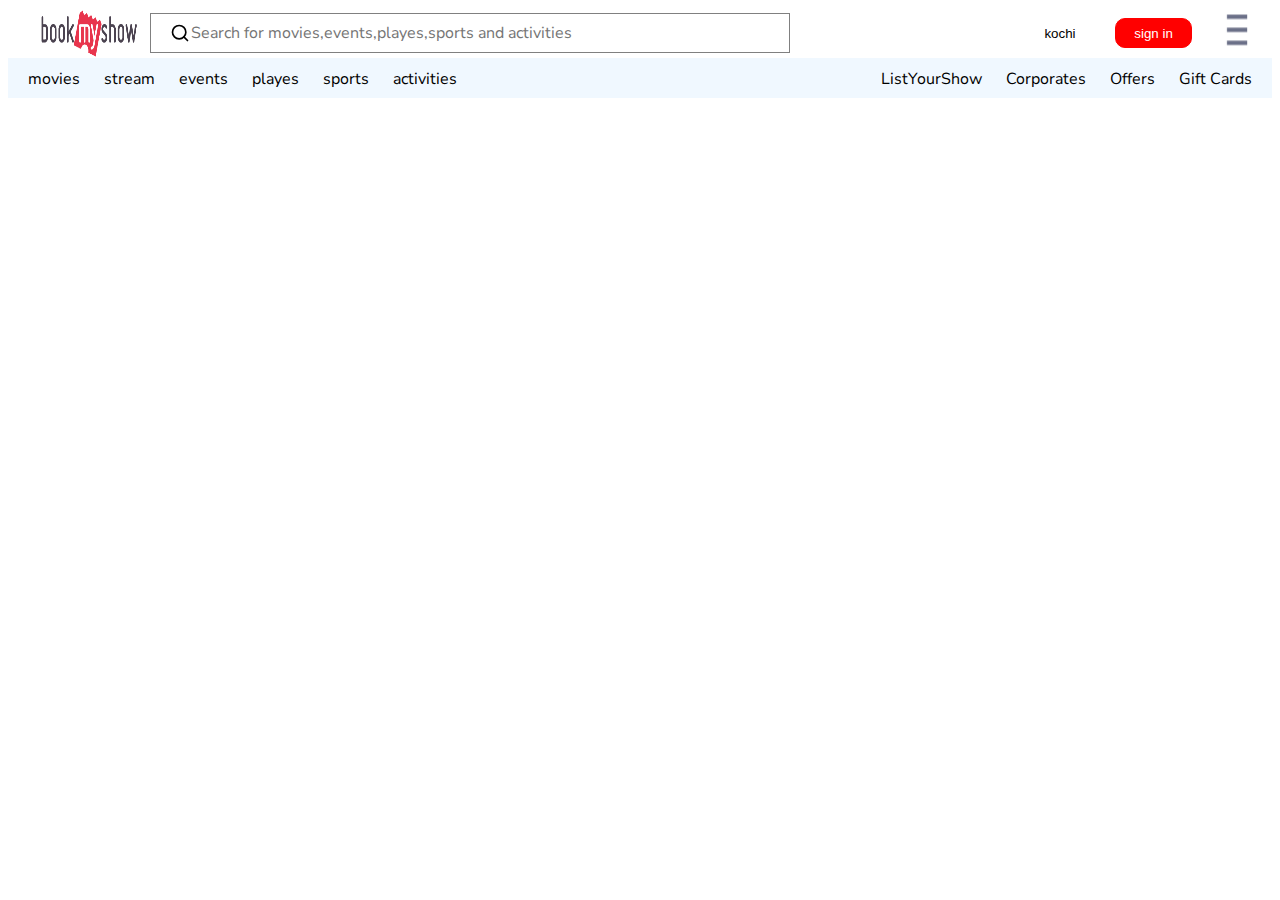
==== Bookmyshowprjt/index.html @ aed56db4 "bookmyshow" ====
<!DOCTYPE html>
<html lang="en">
  <head>
    <meta charset="UTF-8" />
    <meta name="viewport" content="width=device-width, initial-scale=1.0" />
    <title>Document</title>
    <link rel="stylesheet" href="./style.css" />
  </head>
  <body>
    <!-- navbar -->
    <nav>
      <div class="navleft">
        <div class="navimg">
          <img
            src="./images/logoimg.png"
            alt=""
          />
        </div>
        <div class="navsearch-container">
          <svg
            xmlns="http://www.w3.org/2000/svg"
            viewBox="0 0 24 24"
            fill="none"
            stroke="currentColor"
            stroke-width="2"
            stroke-linecap="round"
            stroke-linejoin="round"
          >
            <circle cx="11" cy="11" r="8"></circle>
            <line x1="21" y1="21" x2="16.65" y2="16.65"></line>
          </svg>
          <input
            type="text"
            placeholder="Search for movies,events,playes,sports and activities"
          />
        </div>
      </div>

      <div class="navright">
        <div class="navright1">
          <button class="navbut1">kochi</button>
          <button class="navbut2">sign in</button>
        </div>
        <div class="navright2">
          <img
            src="./images/menubar.png"
            alt=""
          />
        </div>
      </div>
    </nav>
    <nav class="nav2">
      <div class="nav2left">
        <span>movies</span>
        <span>stream</span>
        <span>events</span>
        <span>playes</span>
        <span>sports</span>
        <span>activities</span>
      </div>
      <div class="nav2right">
        <span>ListYourShow </span>
        <span>Corporates</span>
        <span>Offers</span>
        <span>Gift Cards</span>
      </div>
    </nav>
---- Bookmyshowprjt/style.css ----
@import url('https://fonts.googleapis.com/css2?family=Nunito+Sans:ital,opsz,wght@0,6..12,200..1000;1,6..12,200..1000&display=swap');

nav{
    background-color: rgb(255, 255, 255)no-repeat left center;
    width: 100%;
    height:50px;
    justify-content: space-between;
    display: flex;
    font-family: "Nunito Sans", sans-serif;
}
nav img{
    width: 8vw;
    height:50px;
    margin-left: 30px;
}
.navleft{
    display: flex;
}
.navsearch-container {
    position: relative;
    width: 300px; 
    display: flex;
    width: 50vw;
    margin-left: 10px;
    height: 40px;
    margin-top: 5px;
}

.navsearch-container svg {
    position: absolute;
    left: 20px;
    top: 50%;
    transform: translateY(-50%);
    width: 20px; 
    height: 20px;
    pointer-events: none; 
    height: 20px;
    
}

.navsearch-container input {
    width: 100%;
    padding: 10px 10px 10px 40px; 
    font-size: 16px; 
    font-family: "Nunito Sans", sans-serif;
    border: 1px solid grey;
}
.navbut1{
    background-color: white;
    border:none;
    cursor: pointer;
    width: 8vw;
    height:30px;
    margin-top: 10px;
}
.navbut2{
    background-color: rgb(255, 0, 0);
    color: white;
    border:1px solid red;
    border-radius: 10px;
    cursor: pointer;
    width: 6vw;
    height:30px;
    margin-top: 10px;
}
.navright img{
    color: black;
    width:30px;
}
.navright{
    display: flex;
}
.navright2{
    margin-right: 20px;
}
/* navbar2 */
.nav2{
    background-color: aliceblue; 
    display: flex;
    height: 40px;
    font-family: "Nunito Sans", sans-serif;
}
.nav2left span{
    margin-left: 20px;
}
.nav2left{
    margin-top: 10px;
}
.nav2right span{
    margin-right: 20px;
}
.nav2right{
    margin-top: 10px;
}
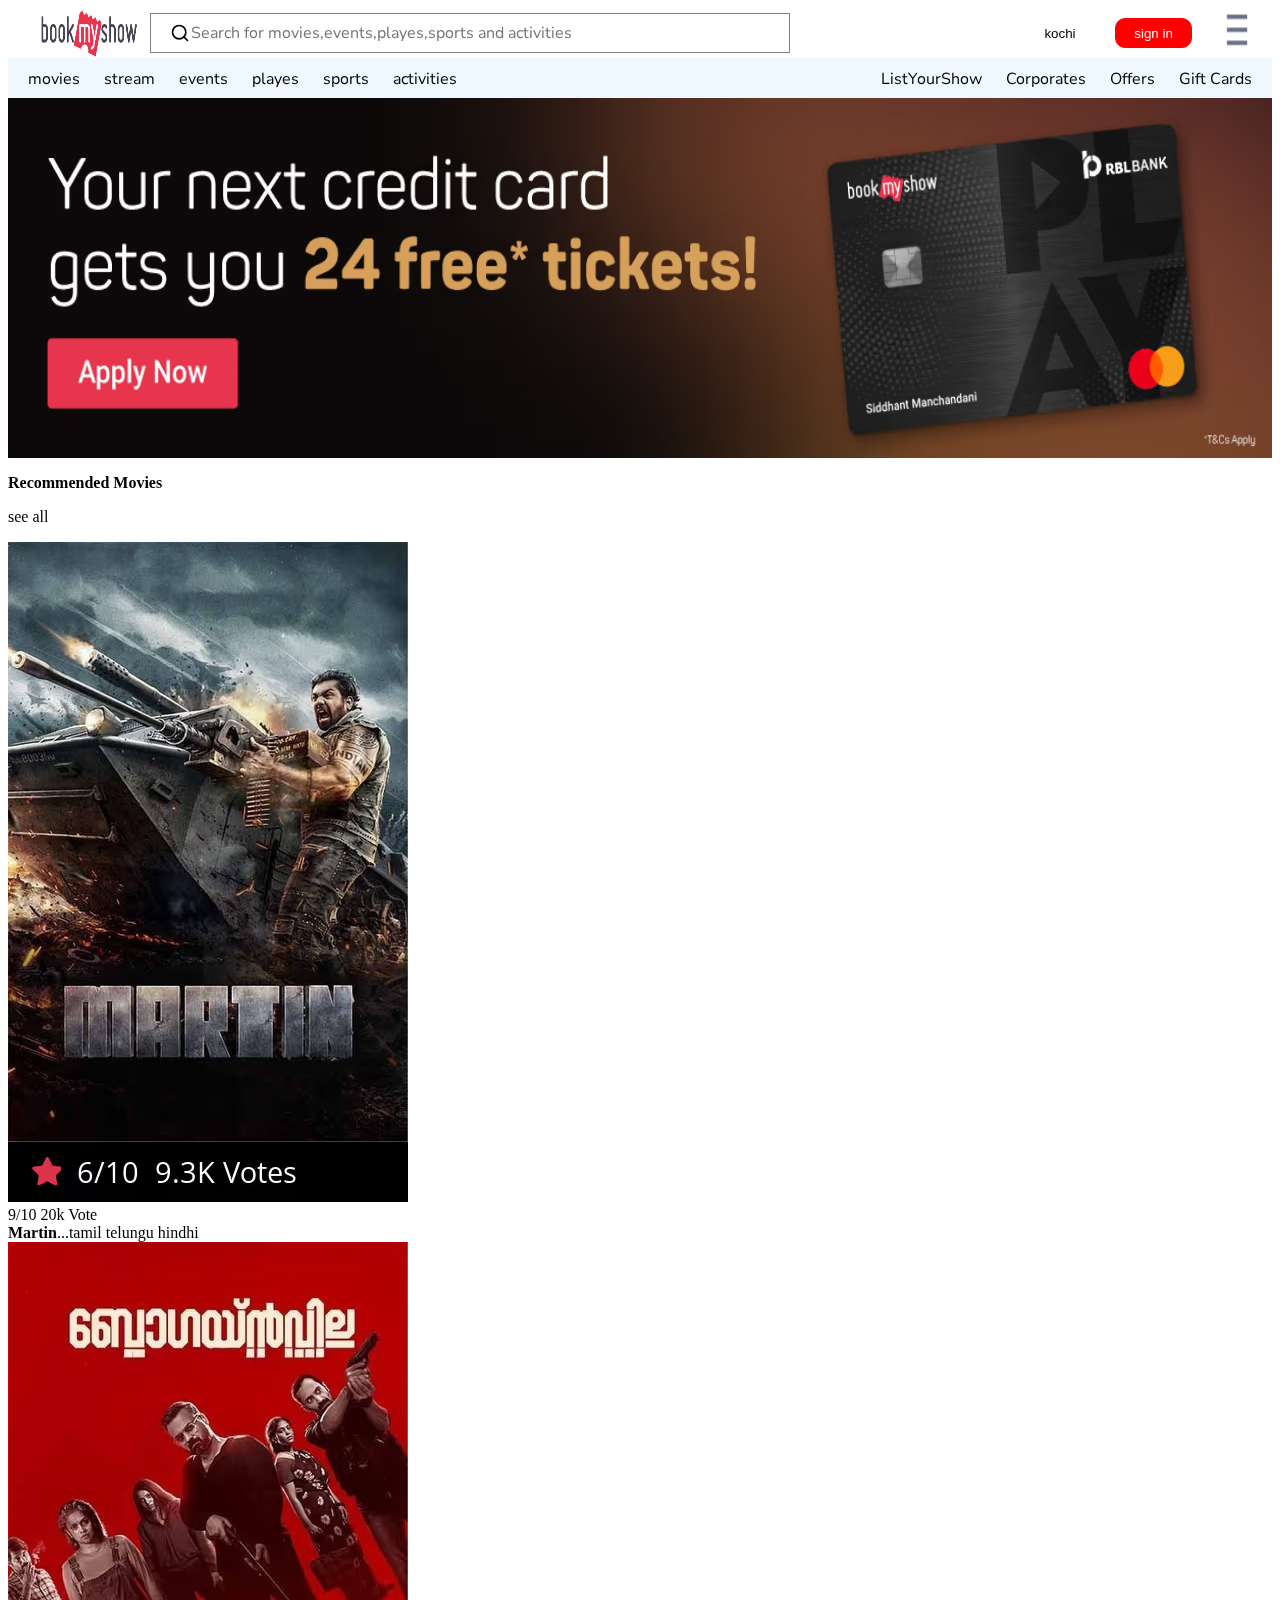
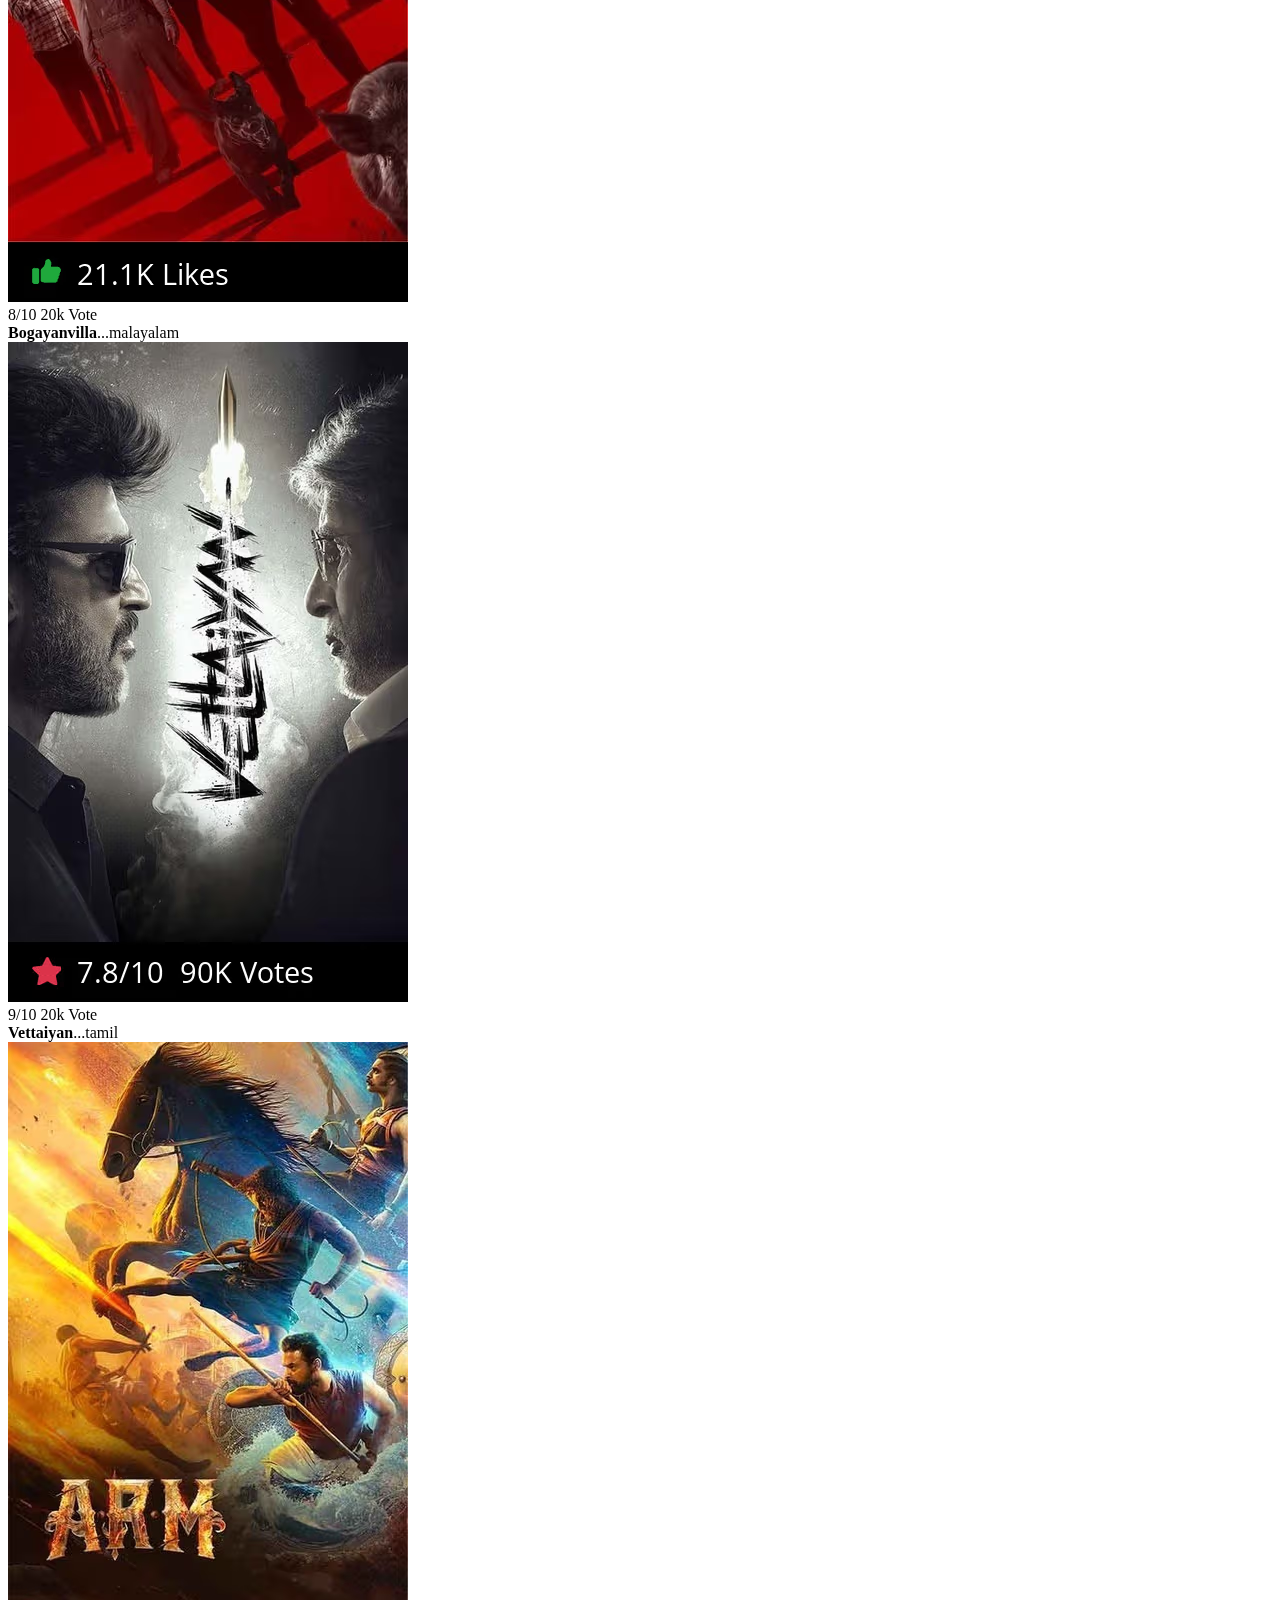
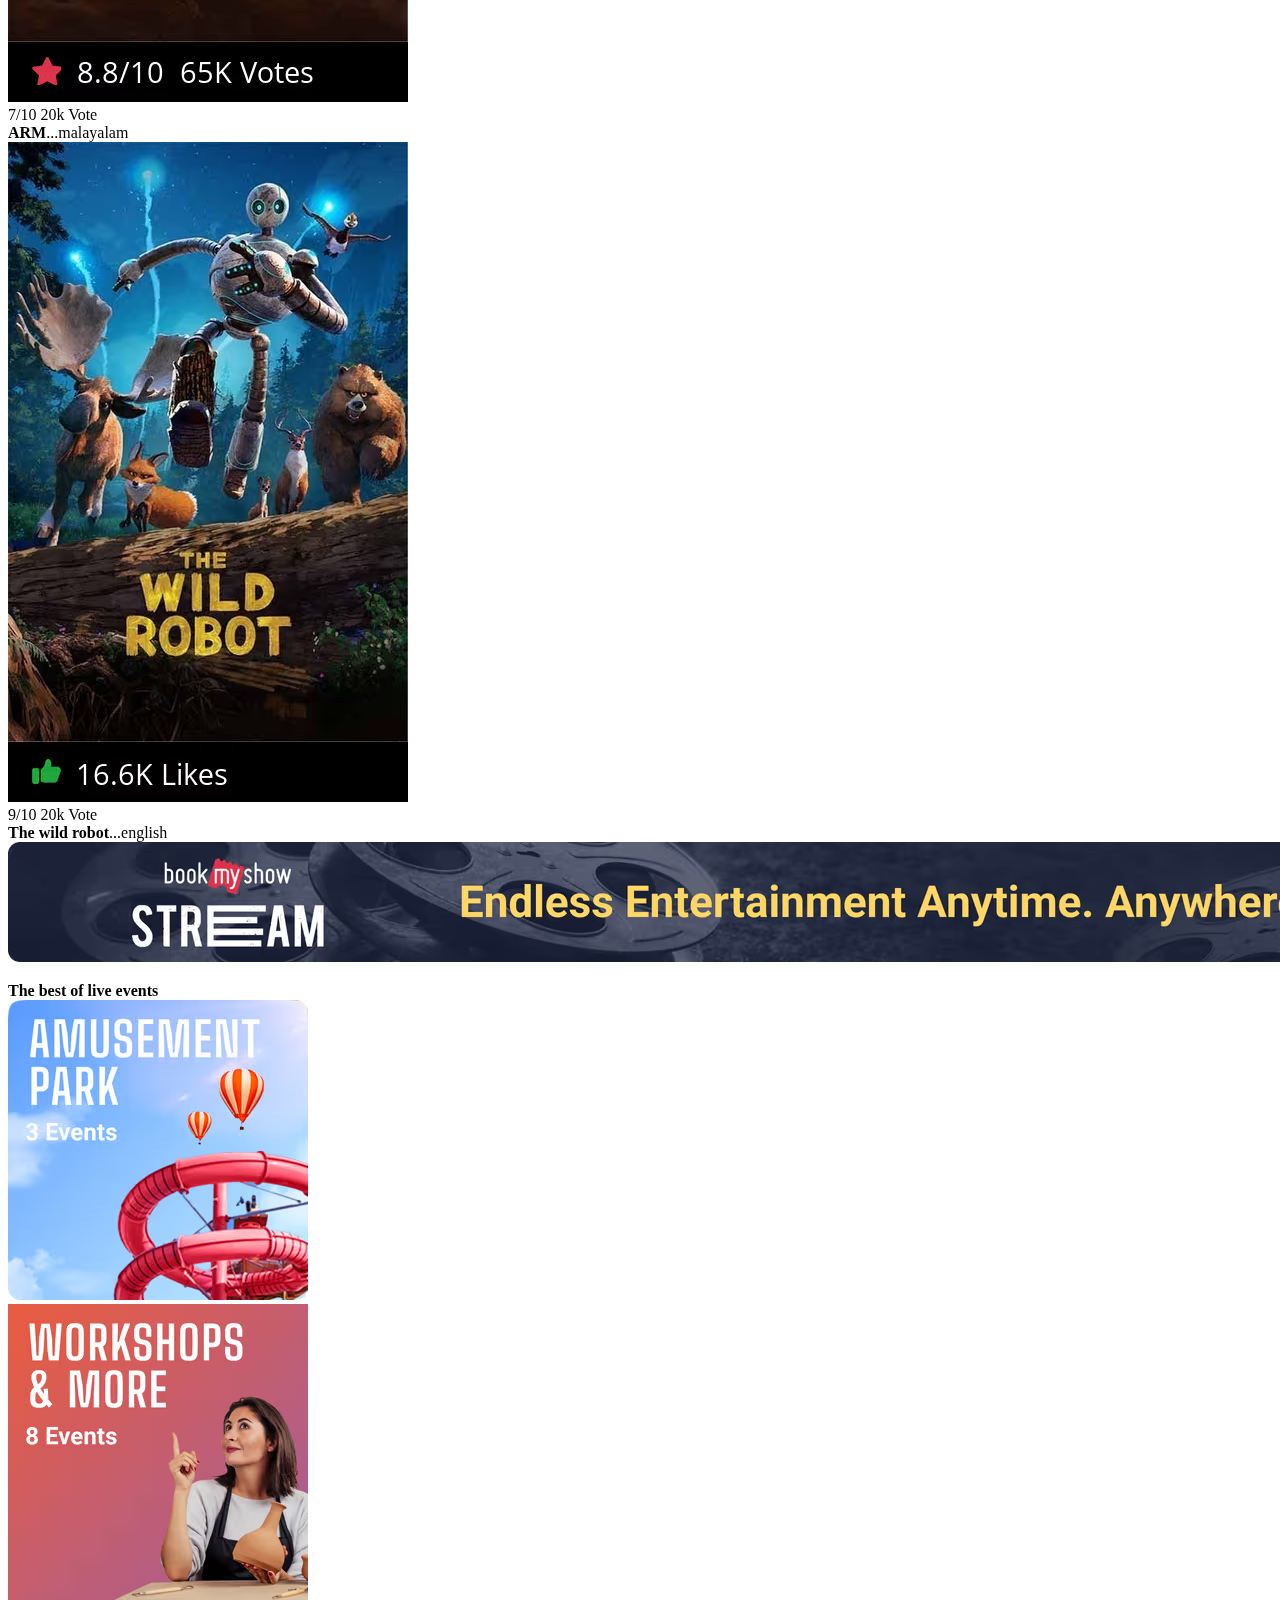
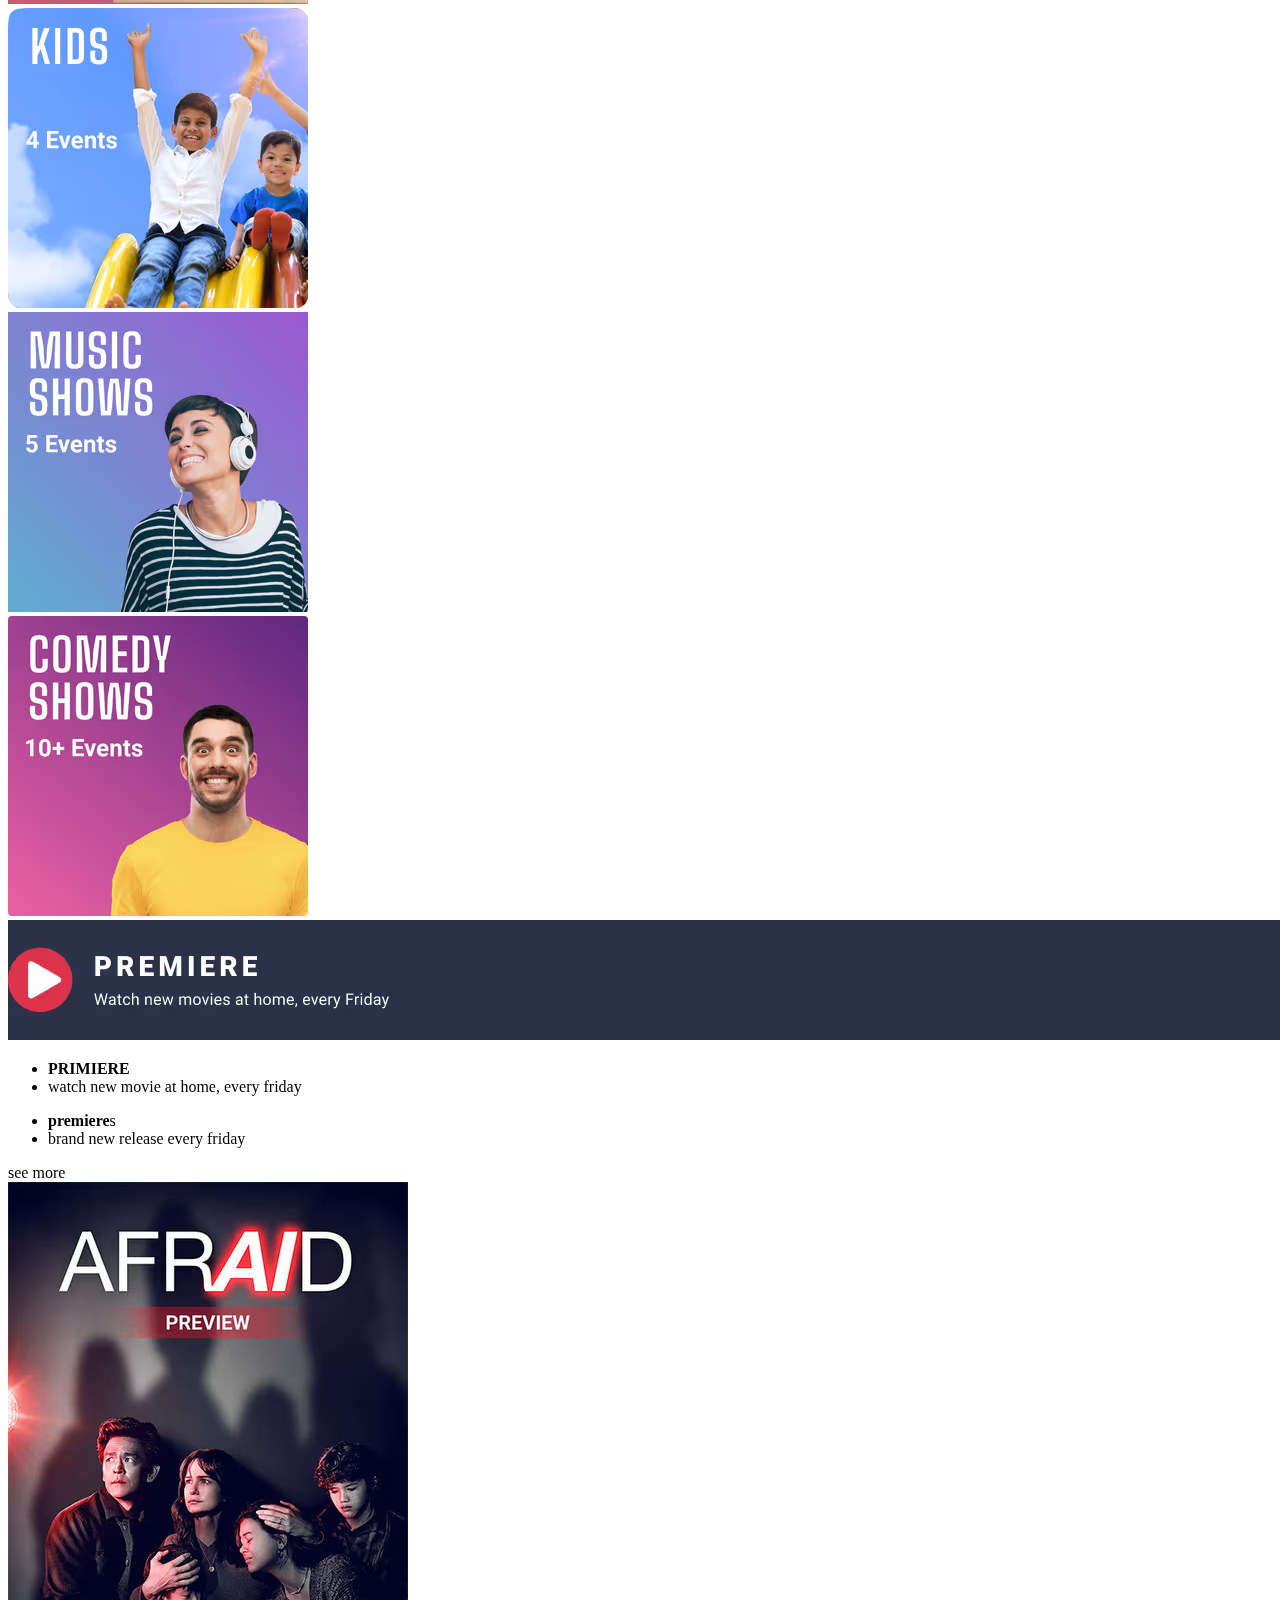
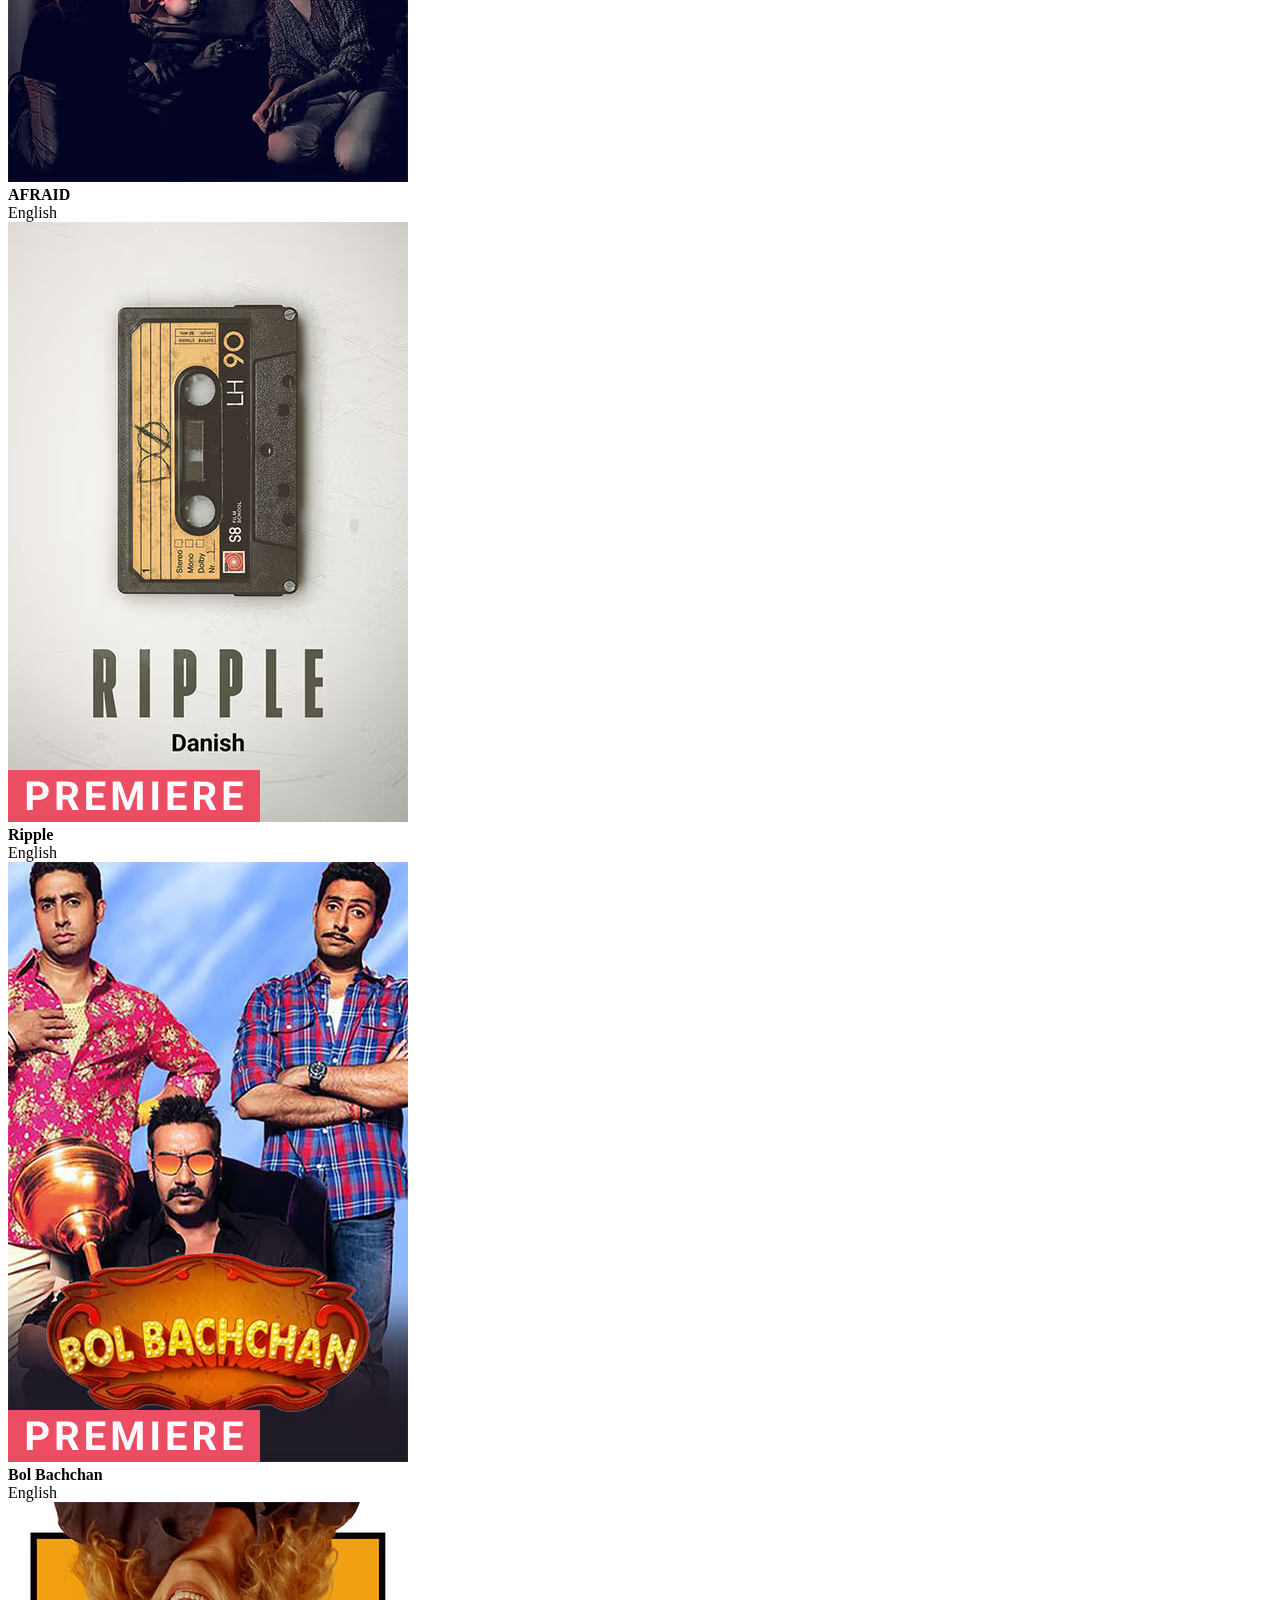
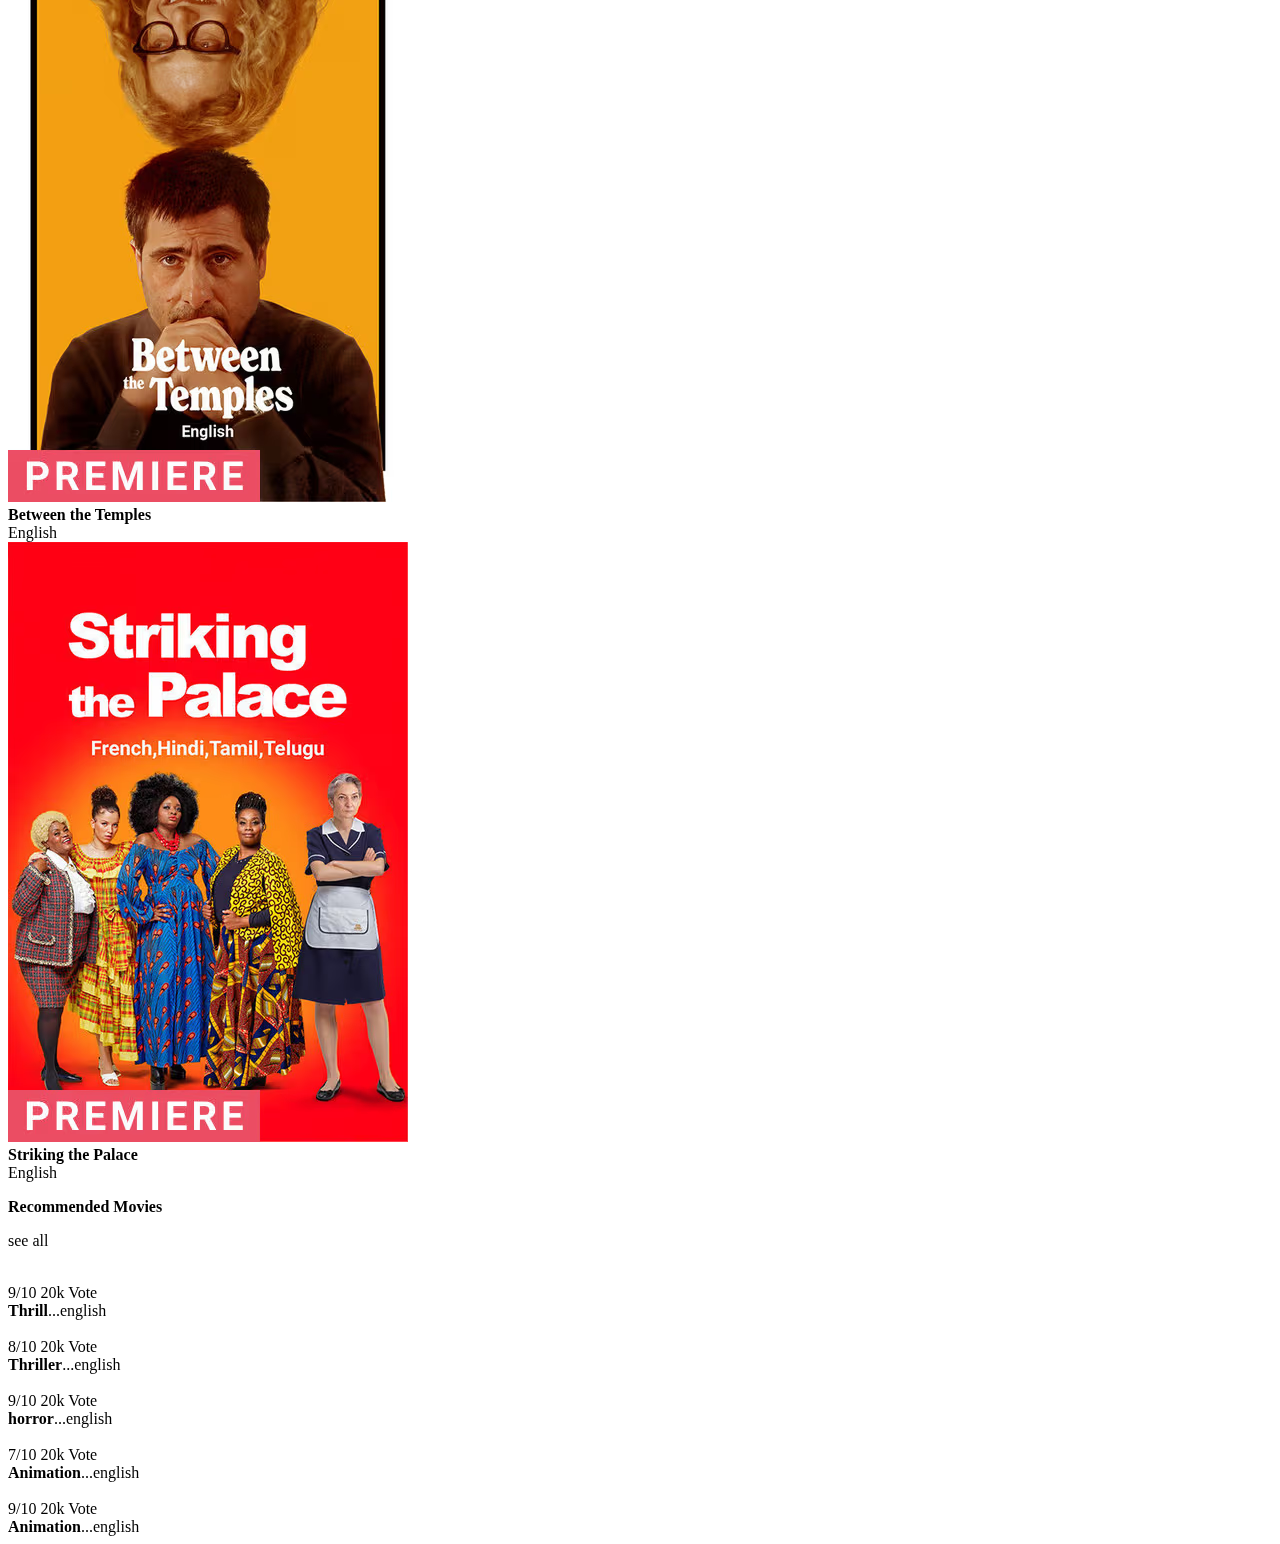
==== commit b1fa1628: "htmlprjtadded" ====
--- a/Bookmyshowprjt/index.html
+++ b/Bookmyshowprjt/index.html
@@ -64,4 +64,163 @@
         <span>Offers</span>
         <span>Gift Cards</span>
       </div>
-    </nav>+    </nav>
+
+
+
+    <div class="section1">
+      <div><img src="images/frndpage1img.avif" alt="" /></div>
+      <div><img src="images/frndpage2img.avif" alt="" /></div>
+      <div><img src="images/frndpage3img.avif" alt="" /></div>
+    </div>
+
+    <div class="section2">
+      <div class="sec2left"><p><b>Recommended Movies</b></p></div>
+      <div class="sec2right"><p>see all</p></div>
+  </div>
+  <div class="section2c">
+    <div class="sec2divc">
+        <div class="sec2img"><a href="./details.html"><img src="images/recommendmovie1.avif" alt=""></a></div>
+        <div class="sec2name"><span>9/10 20k Vote</span></div>
+        <div class="sec2dis"><b>Martin</b>...tamil telungu hindhi</div>
+    </div>
+    <div class="sec2divc">
+        <div class="sec2img"><img src="images/rm2.avif" alt=""></div>
+        <div class="sec2name">8/10 20k Vote</div>
+        <div class="sec2dis"><b>Bogayanvilla</b>...malayalam</div>
+    </div>
+    <div class="sec2divc">
+        <div class="sec2img"><img src="images/rm3.avif" alt=""></div>
+        <div class="sec2name">9/10 20k Vote</div>
+        <div class="sec2dis"><b>Vettaiyan</b>...tamil</div>
+    </div>
+    <div class="sec2divc">
+        <div class="sec2img"><img src="images/rm4.avif" alt=""></div>
+        <div class="sec2name">7/10 20k Vote</div>
+        <div class="sec2dis"><b>ARM</b>...malayalam</div>
+    </div>
+    <div class="sec2divc">
+        <div class="sec2img"><img src="images/rm5.avif" alt=""></div>
+        <div class="sec2name">9/10 20k Vote</div>
+        <div class="sec2dis"> <b>The wild robot</b>...english</div>
+    </div>
+</div>
+
+<div class="sec31"><img src="images/recommendedmovie nextimg.avif" alt="">
+ 
+  <p><b></b></p></div>
+
+  <div class="sec32"><span><b>The best of live events</b></span> </div>
+  <div class="sec33">
+      <div class="sec33c"><img src="images/Thebestofliveeventsimg1.avif" alt=""></div>
+      <div class="sec33c"><img src="images/Tboleimg2.avif" alt=""></div>
+      <div class="sec33c"><img src="images/Tboleimg3.avif" alt=""></div>
+      <div class="sec33c"><img src="images/Tbole4.avif" alt=""></div>
+      <div class="sec33c"><img src="images/Tbole5.avif" alt=""></div>
+  </div>
+<!-- </div> -->
+ <!-- section4 -->
+ <div class="section4">
+  <div class="sec41">
+    <div class="sec41head1">
+      <img
+        src="images/playbuttonimg.avif"
+        alt=""
+      />
+    </div>
+
+
+    <div class="sec41head2">
+      <ul>
+        <li class="sec4li1"><b>PRIMIERE</b></li>
+        <li class="sec4li2">watch new movie at home, every friday</li>
+      </ul>
+    </div>
+  </div>
+  <div class="sec42">
+    <div class="sec42left">
+      <ul>
+        <li class="sec4li1"><b>premiere</b>s</li>
+        <li>brand new release every friday</li>
+      </ul>
+    </div>
+    <div class="sec42right">see more</div>
+  </div>
+  <div class="sec43">
+    <div class="sec43c">
+      <div class="sec43img"><img src="images/Tbolenextimg1.avif" alt="" /></div>
+      <div class="sec45cdis"></div>
+      <li><b>AFRAID</b></li>
+      <li>English</li>
+    </div>
+    <div class="sec43c">
+      <div class="sec43img">
+        <img src="images/Tbolenextimg2.avif" alt="" />
+      </div>
+      <div class="sec45cdis">
+        <li><b>Ripple</b></li>
+        <li>English</li>
+      </div>
+    </div>
+    <div class="sec43c">
+      <div class="sec43img">
+        <img src="images/Tbolenextimg3.avif" alt="" />
+      </div>
+      <div class="sec45cdis">
+        <li><b>Bol Bachchan</b></li>
+        <li>English</li>
+      </div>
+    </div>
+    <div class="sec43c">
+      <div class="sec43img">
+        <img src="images/premierimg1.avif" alt="" />
+      </div>
+      <div class="sec45cdis">
+        <li><b>Between the Temples</b></li>
+        <li>English</li>
+      </div>
+    </div>
+    <div class="sec43c">
+      <div class="sec43img">
+        <img src="images/premierimg2.avif" alt="" />
+      </div>
+      <div class="sec45cdis">
+        <li><b>Striking the Palace</b></li>
+        <li>English</li>
+      </div>
+    </div>
+  </div>
+</div>
+
+
+<div class="section2">
+  <div class="sec2left"><p><b>Recommended Movies</b></p></div>
+  <div class="sec2right"><p>see all</p></div>
+</div>
+<div class="section2c">
+<div class="sec2divc">
+    <div class="sec2img"><img src="./images/Alien.avif" alt=""></div>
+    <div class="sec2name"><span>9/10 20k Vote</span></div>
+    <div class="sec2dis"><b>Thrill</b>...english</div>
+</div>
+<div class="sec2divc">
+    <div class="sec2img"><img src="./images/Afraid.avif" alt=""></div>
+    <div class="sec2name">8/10 20k Vote</div>
+    <div class="sec2dis"><b>Thriller</b>...english</div>
+</div>
+<div class="sec2divc">
+    <div class="sec2img"><img src="./images/crow.avif" alt=""></div>
+    <div class="sec2name">9/10 20k Vote</div>
+    <div class="sec2dis"><b>horror</b>...english</div>
+</div>
+<div class="sec2divc">
+    <div class="sec2img"><img src="./images/deadpool&lwolverine.avif" alt=""></div>
+    <div class="sec2name">7/10 20k Vote</div>
+    <div class="sec2dis"><b>Animation</b>...english</div>
+</div>
+<div class="sec2divc">
+    <div class="sec2img"><img src="./images/despicable me4.avif" alt=""></div>
+    <div class="sec2name">9/10 20k Vote</div>
+    <div class="sec2dis"> <b>Animation</b>...english</div>
+</div>
+</div>--- a/Bookmyshowprjt/style.css
+++ b/Bookmyshowprjt/style.css
@@ -91,4 +91,36 @@
 }
 .nav2right{
     margin-top: 10px;
-}+}
+.section1 {
+    display: flex;
+    overflow-y: hidden;
+    background-color:aliceblue;
+    gap:10px;
+    font-family: "Nunito Sans", sans-serif;
+  }
+  .section1 div {
+    min-width: 100%;
+    height: 40vh;
+    background-color: aquamarine;
+    object-fit: scale-down;
+  }
+  .section1 img {
+    width: 100%;
+    height: 100%;
+  }
+  ::-webkit-scrollbar {
+    width: 8px;
+    height: 6px;
+  }
+  ::-webkit-scrollbar-track {
+    background-color: rgb(201, 197, 197);
+    border-radius: 10px;
+  }
+  ::-webkit-scrollbar-thumb {
+    background-color: rgb(87, 84, 84);
+    border-radius: 10px;
+  }
+  ::-webkit-scrollbar-thumb:hover {
+    background-color: rgb(46, 41, 41);
+  }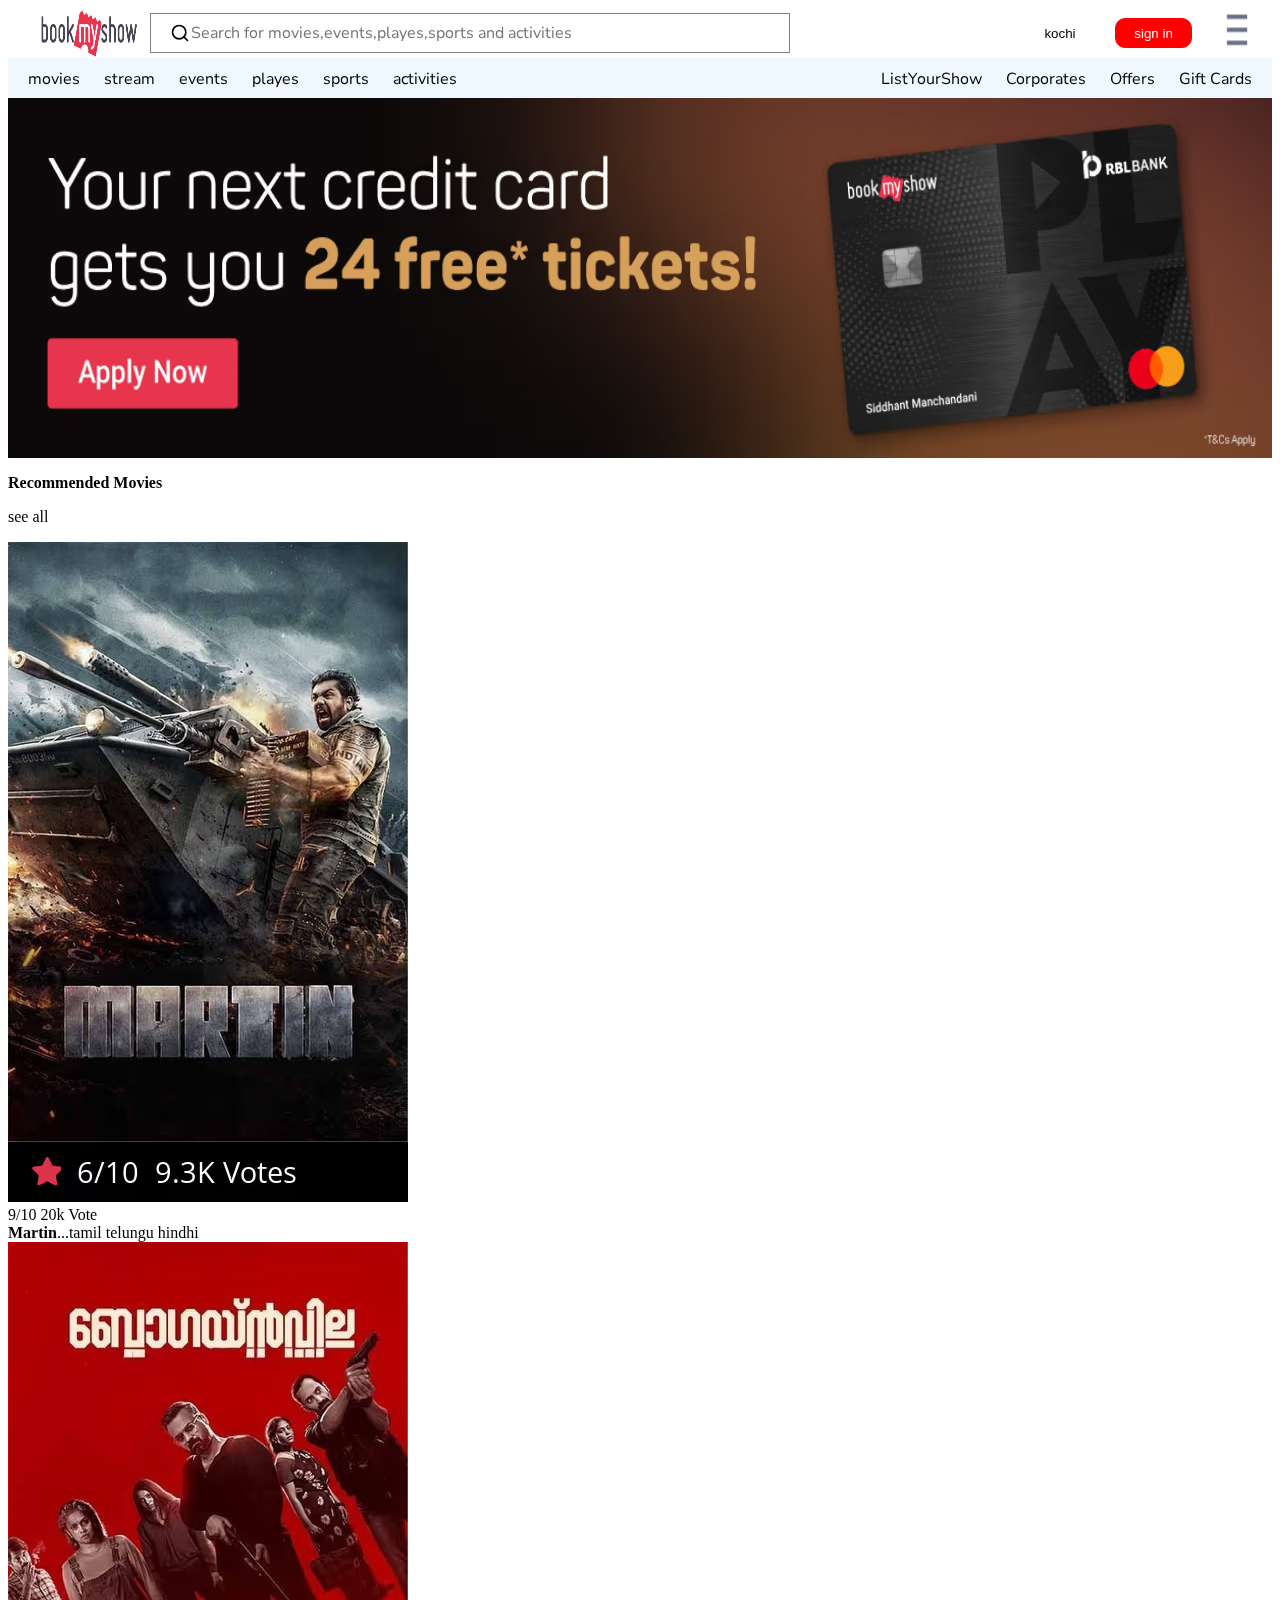
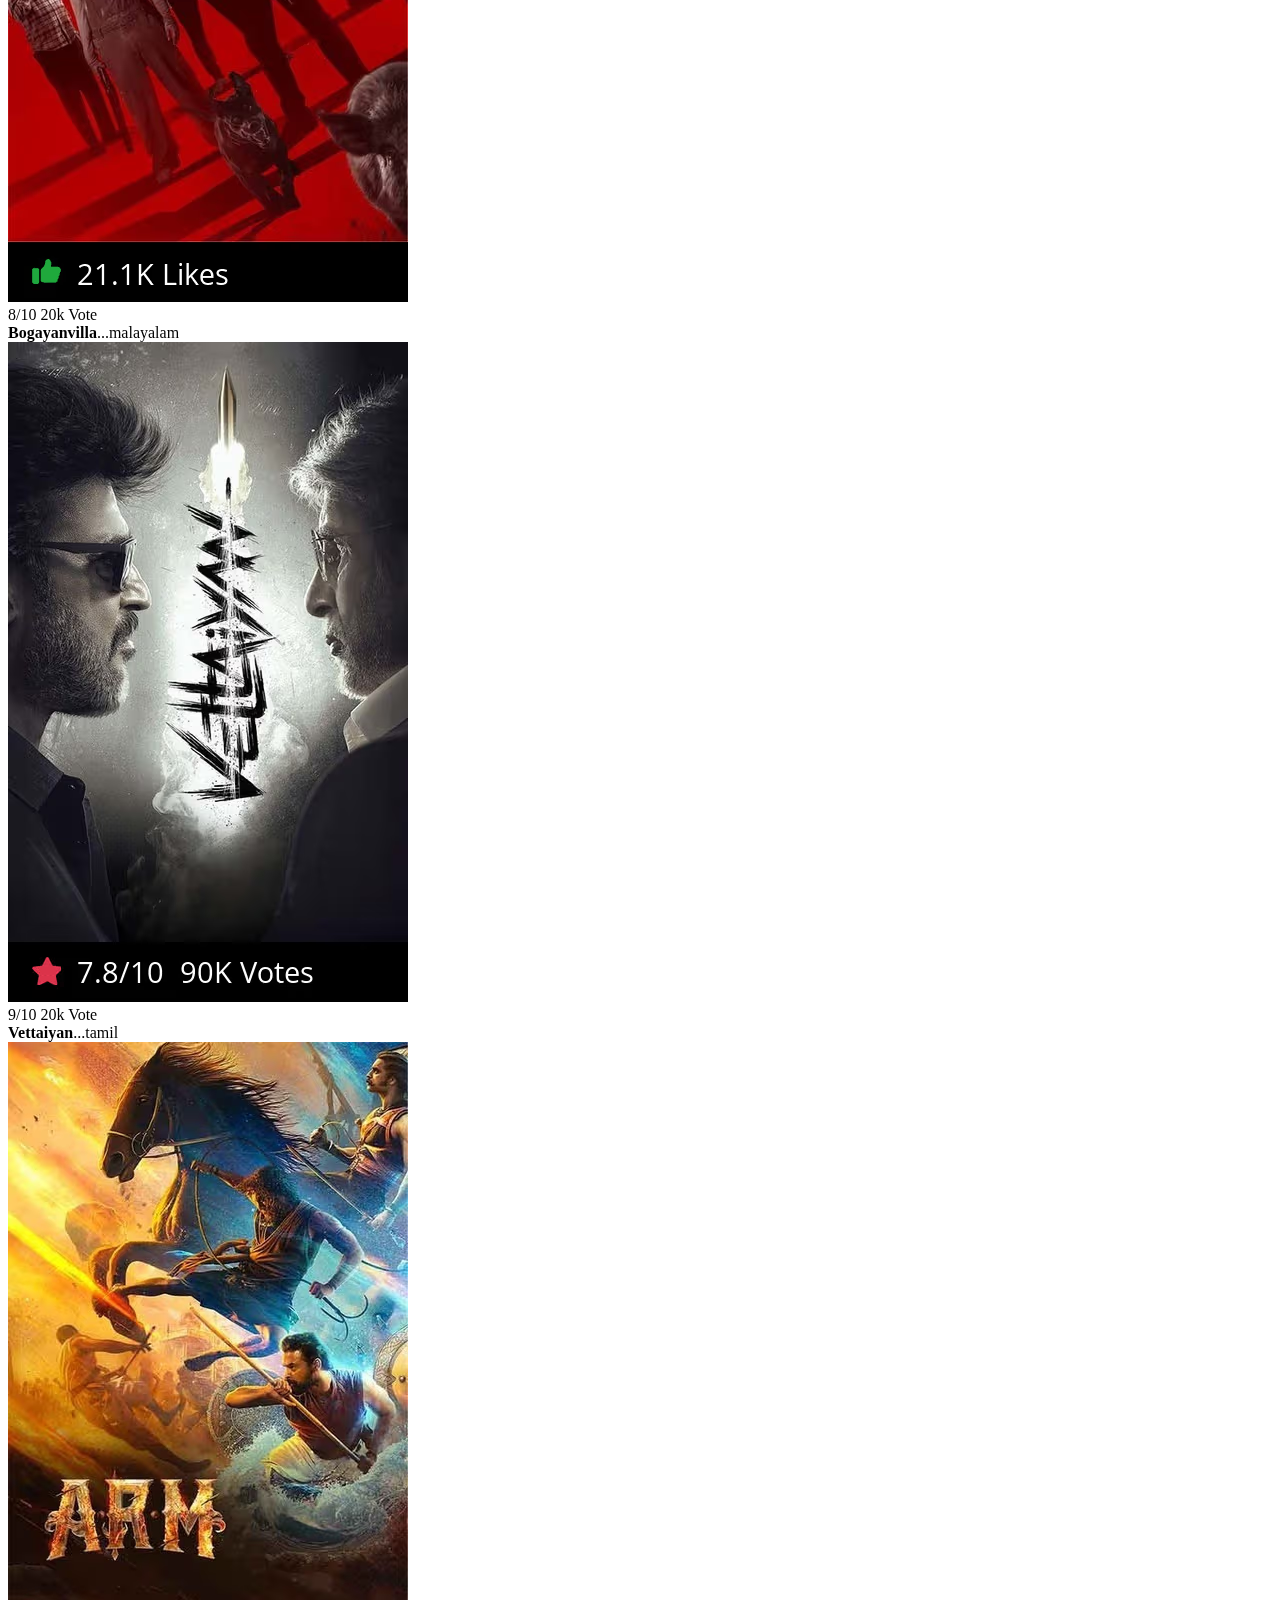
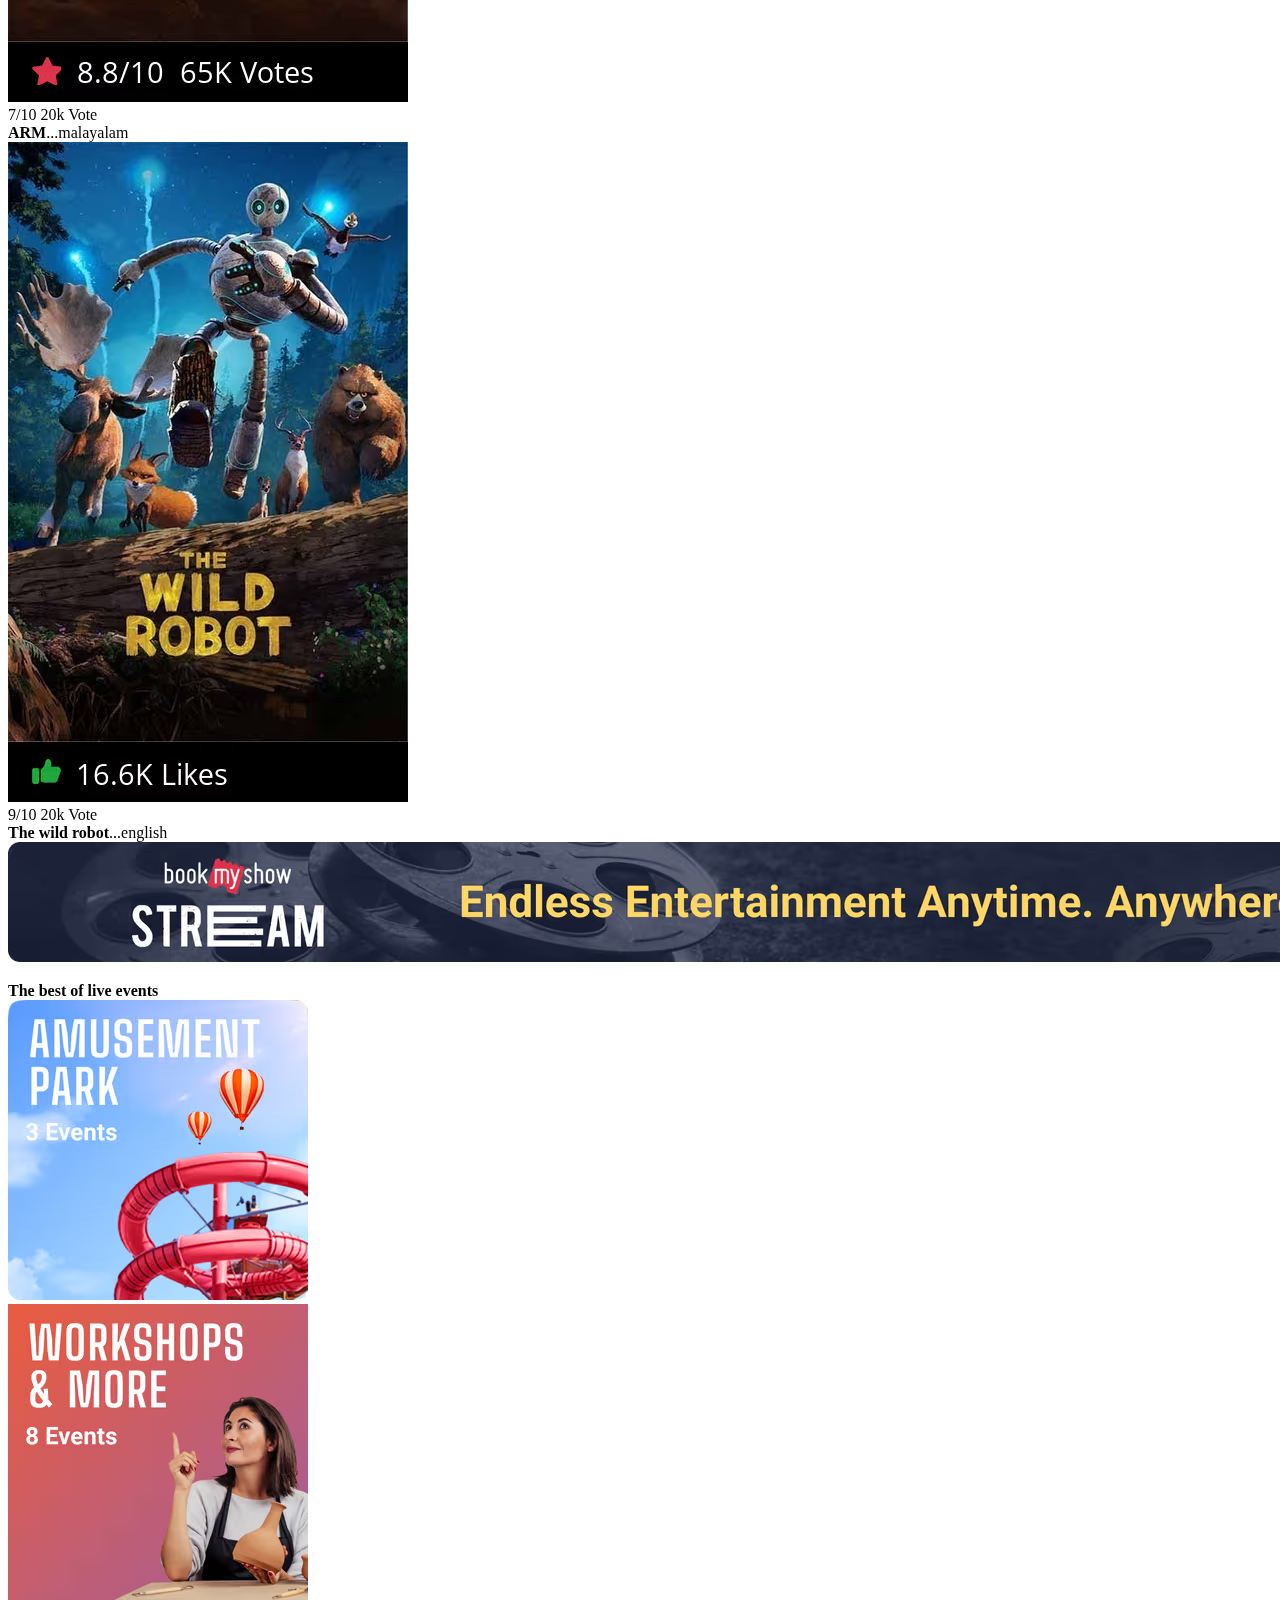
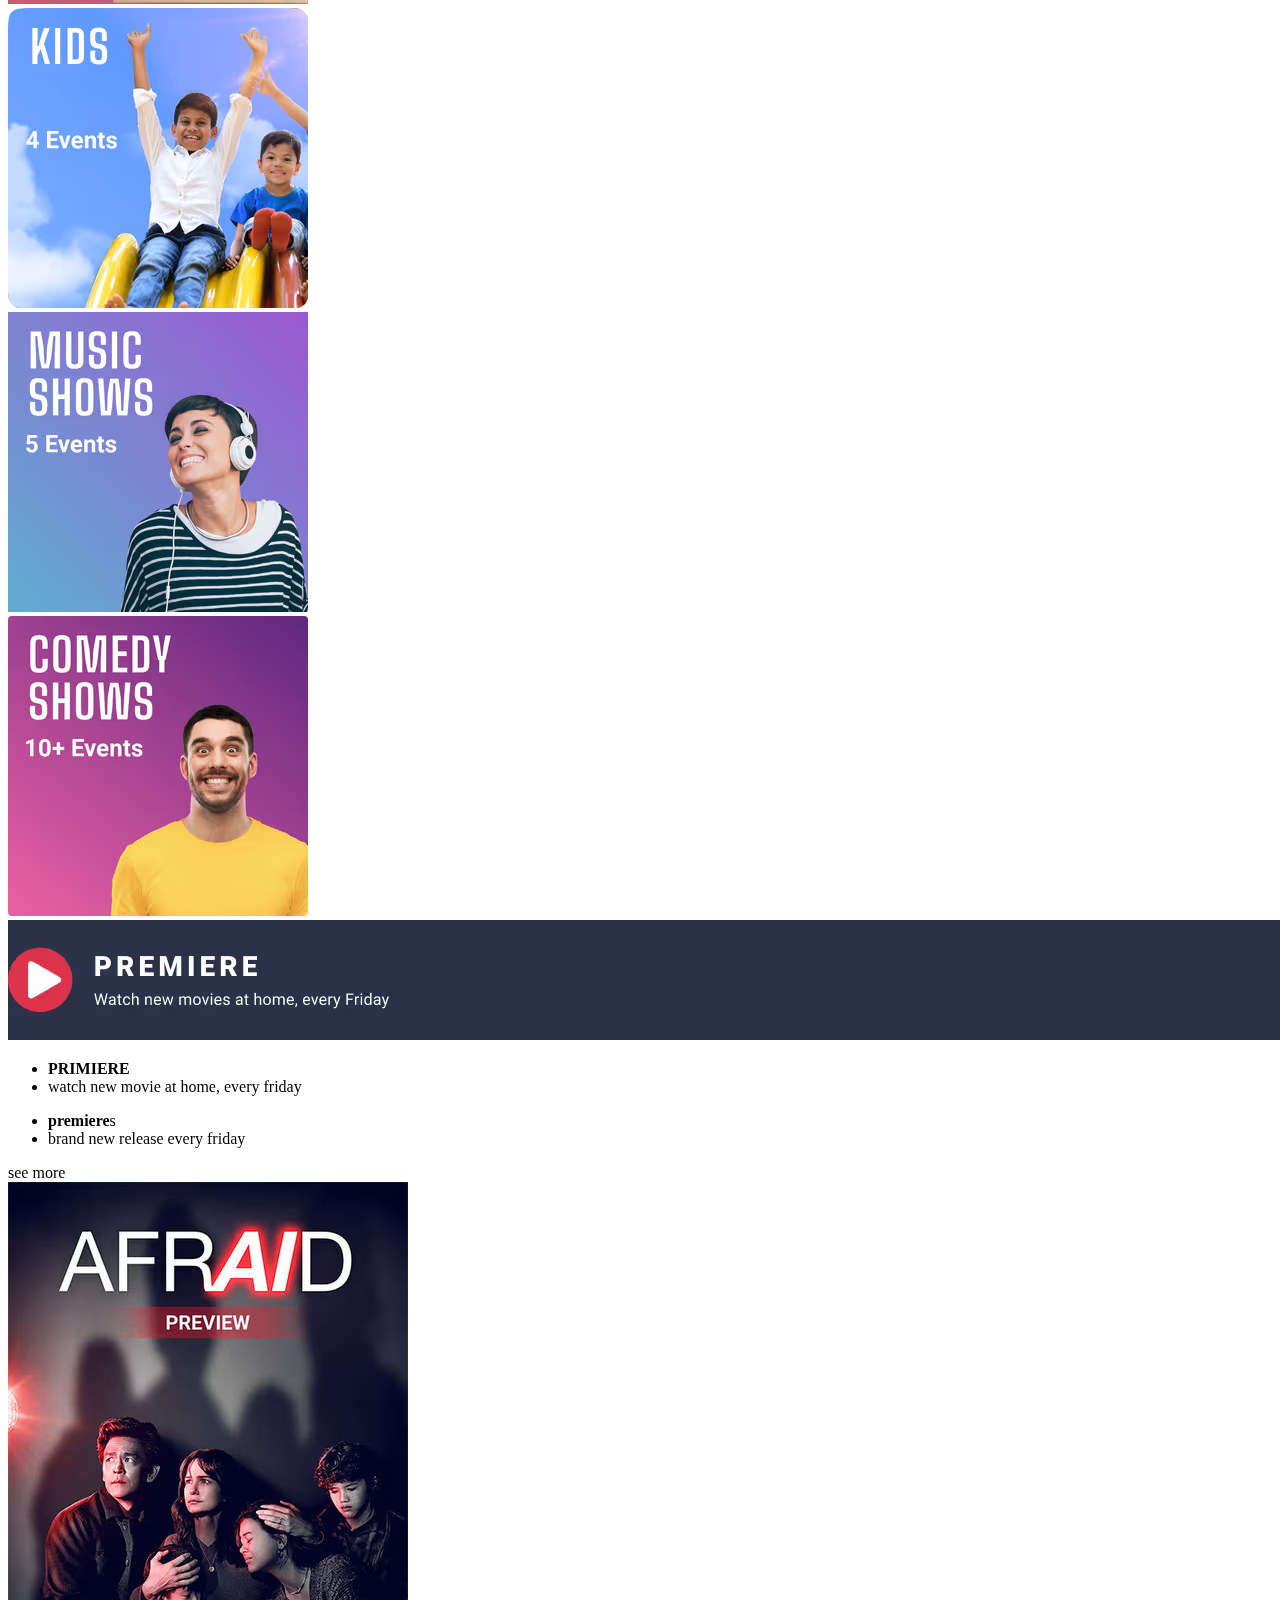
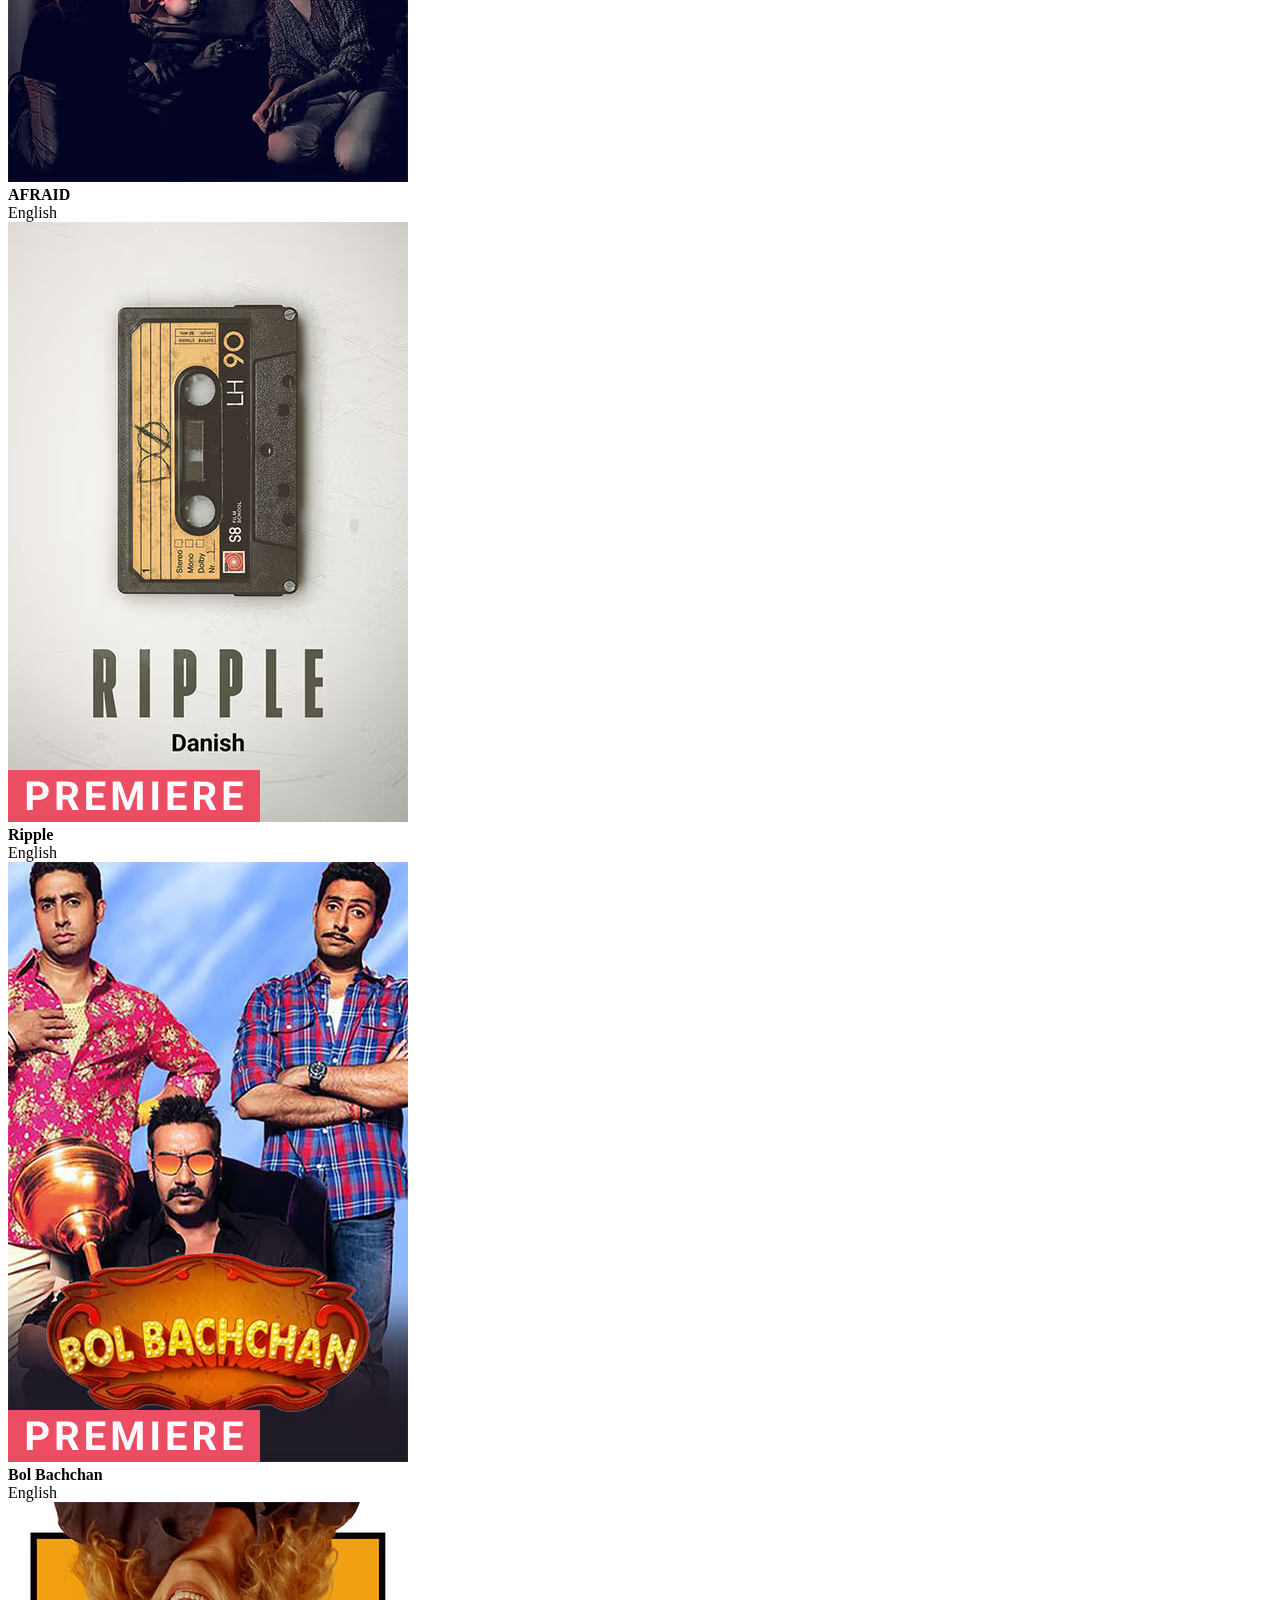
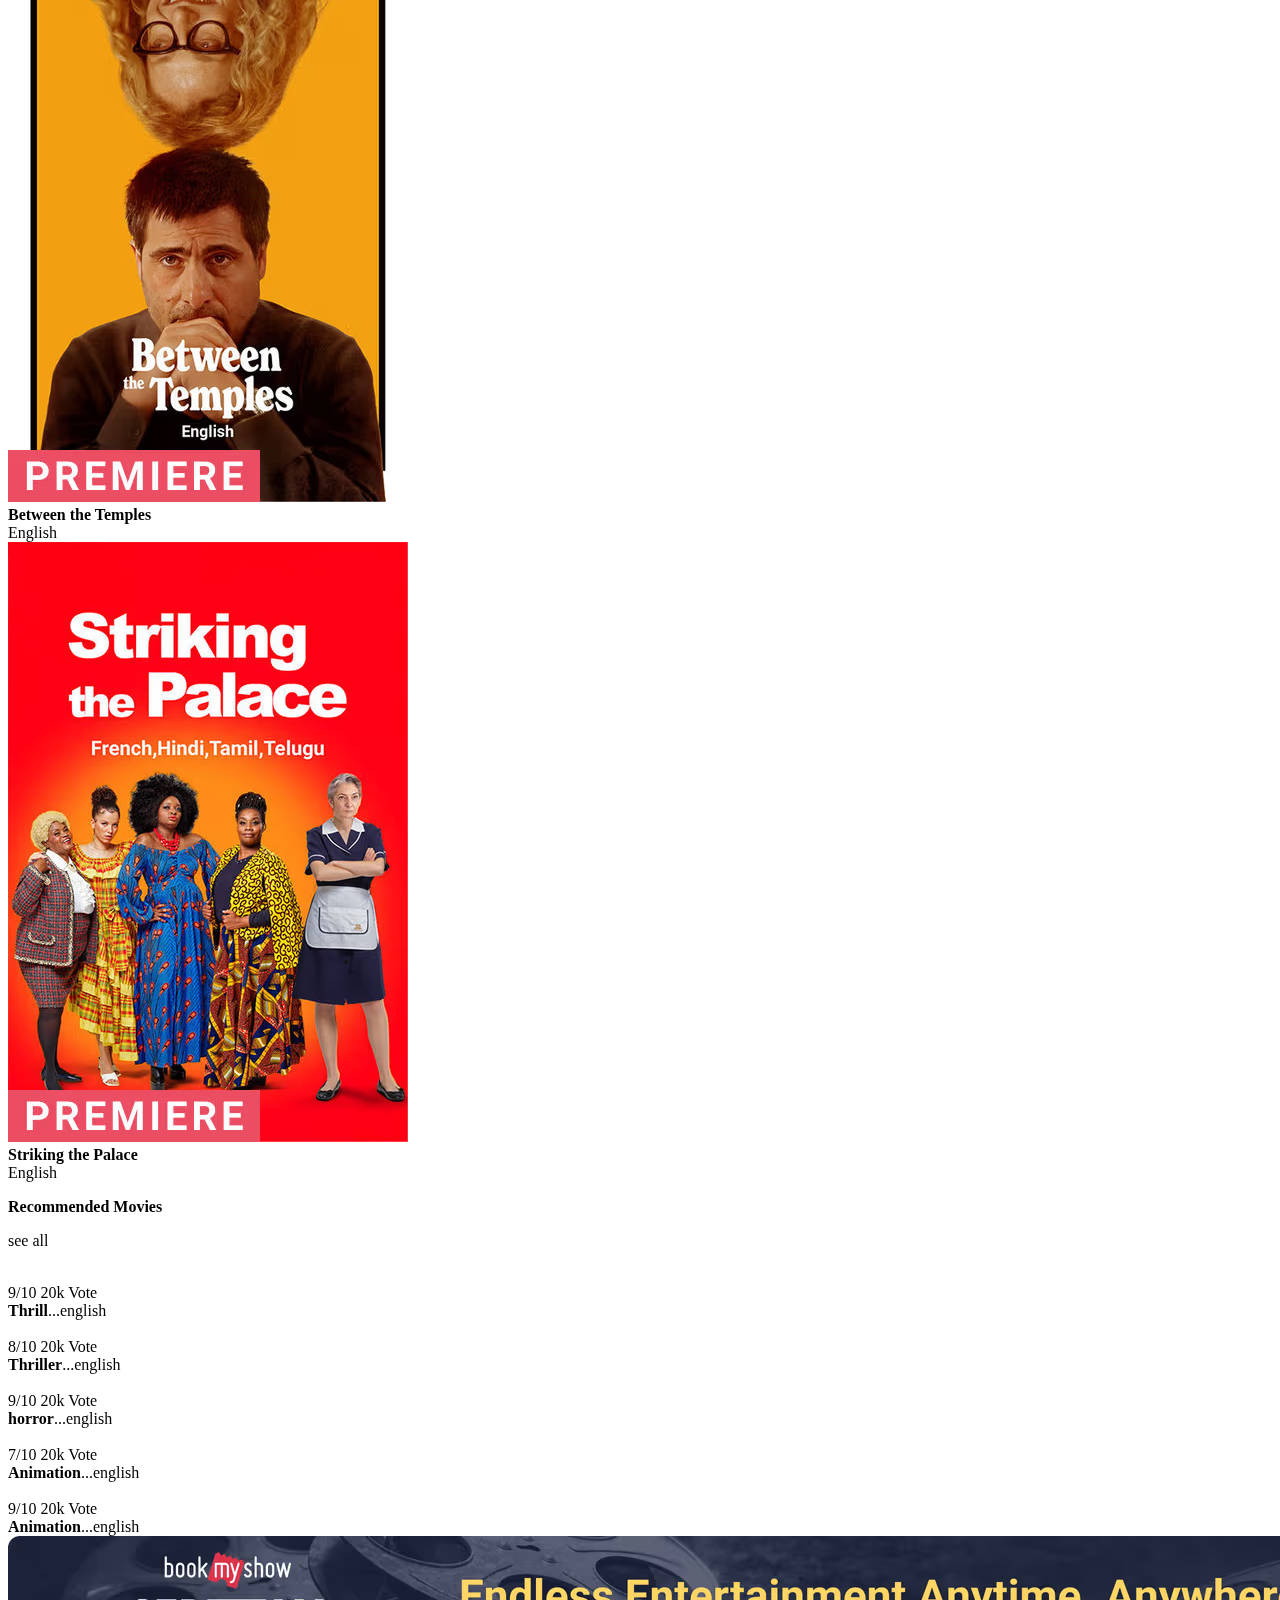
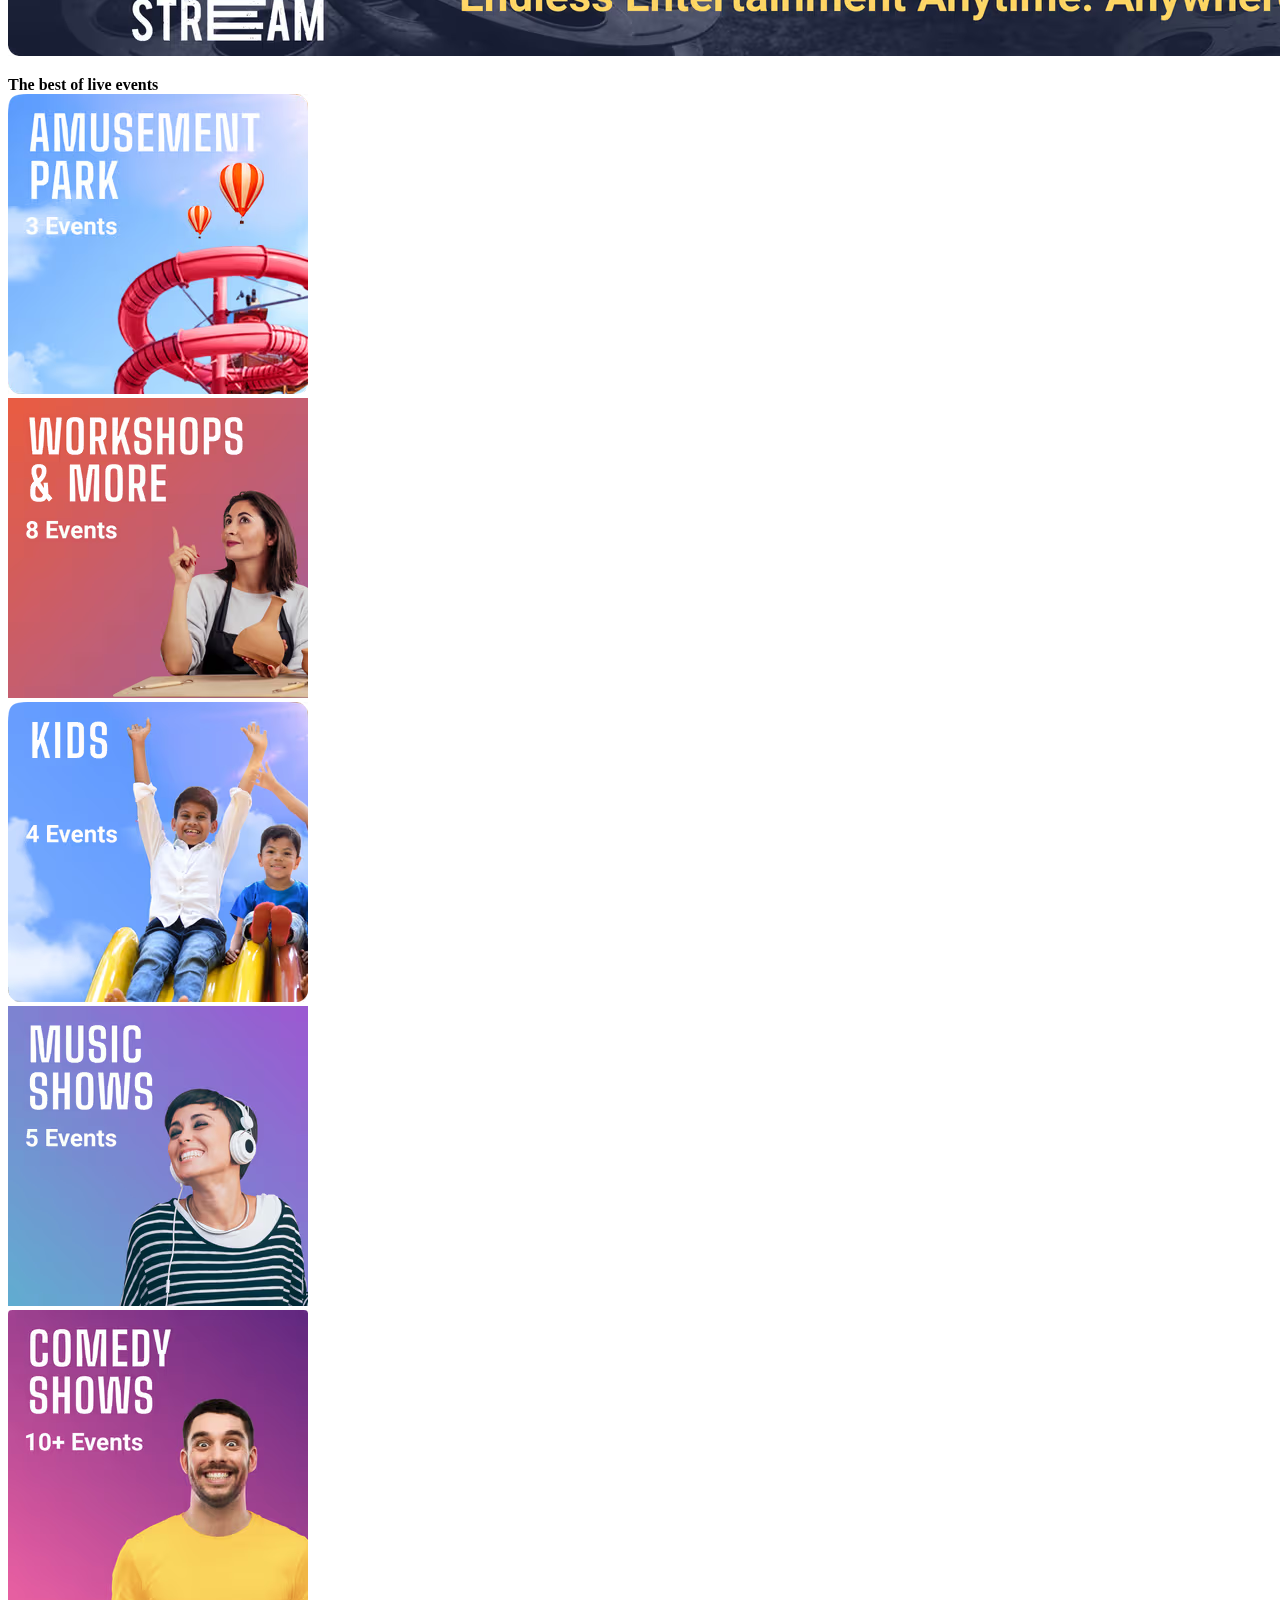
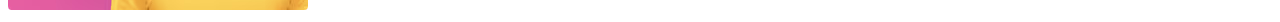
==== commit 003be76e: "bookmyshow" ====
--- a/Bookmyshowprjt/index.html
+++ b/Bookmyshowprjt/index.html
@@ -223,4 +223,18 @@
     <div class="sec2name">9/10 20k Vote</div>
     <div class="sec2dis"> <b>Animation</b>...english</div>
 </div>
-</div>+</div>
+
+<div class="sec31"><img src="images/recommendedmovie nextimg.avif" alt="">
+ 
+  <p><b></b></p></div>
+    <div class="sec32"><span><b>The best of live events</b></span> </div>
+    <div class="sec33">
+        <div class="sec33c"><img src="images/Thebestofliveeventsimg1.avif" alt=""></div>
+        <div class="sec33c"><img src="images/Tboleimg2.avif" alt=""></div>
+        <div class="sec33c"><img src="images/Tboleimg3.avif" alt=""></div>
+        <div class="sec33c"><img src="images/Tbole4.avif" alt=""></div>
+        <div class="sec33c"><img src="images/Tbole5.avif" alt=""></div>
+    </div>
+
+    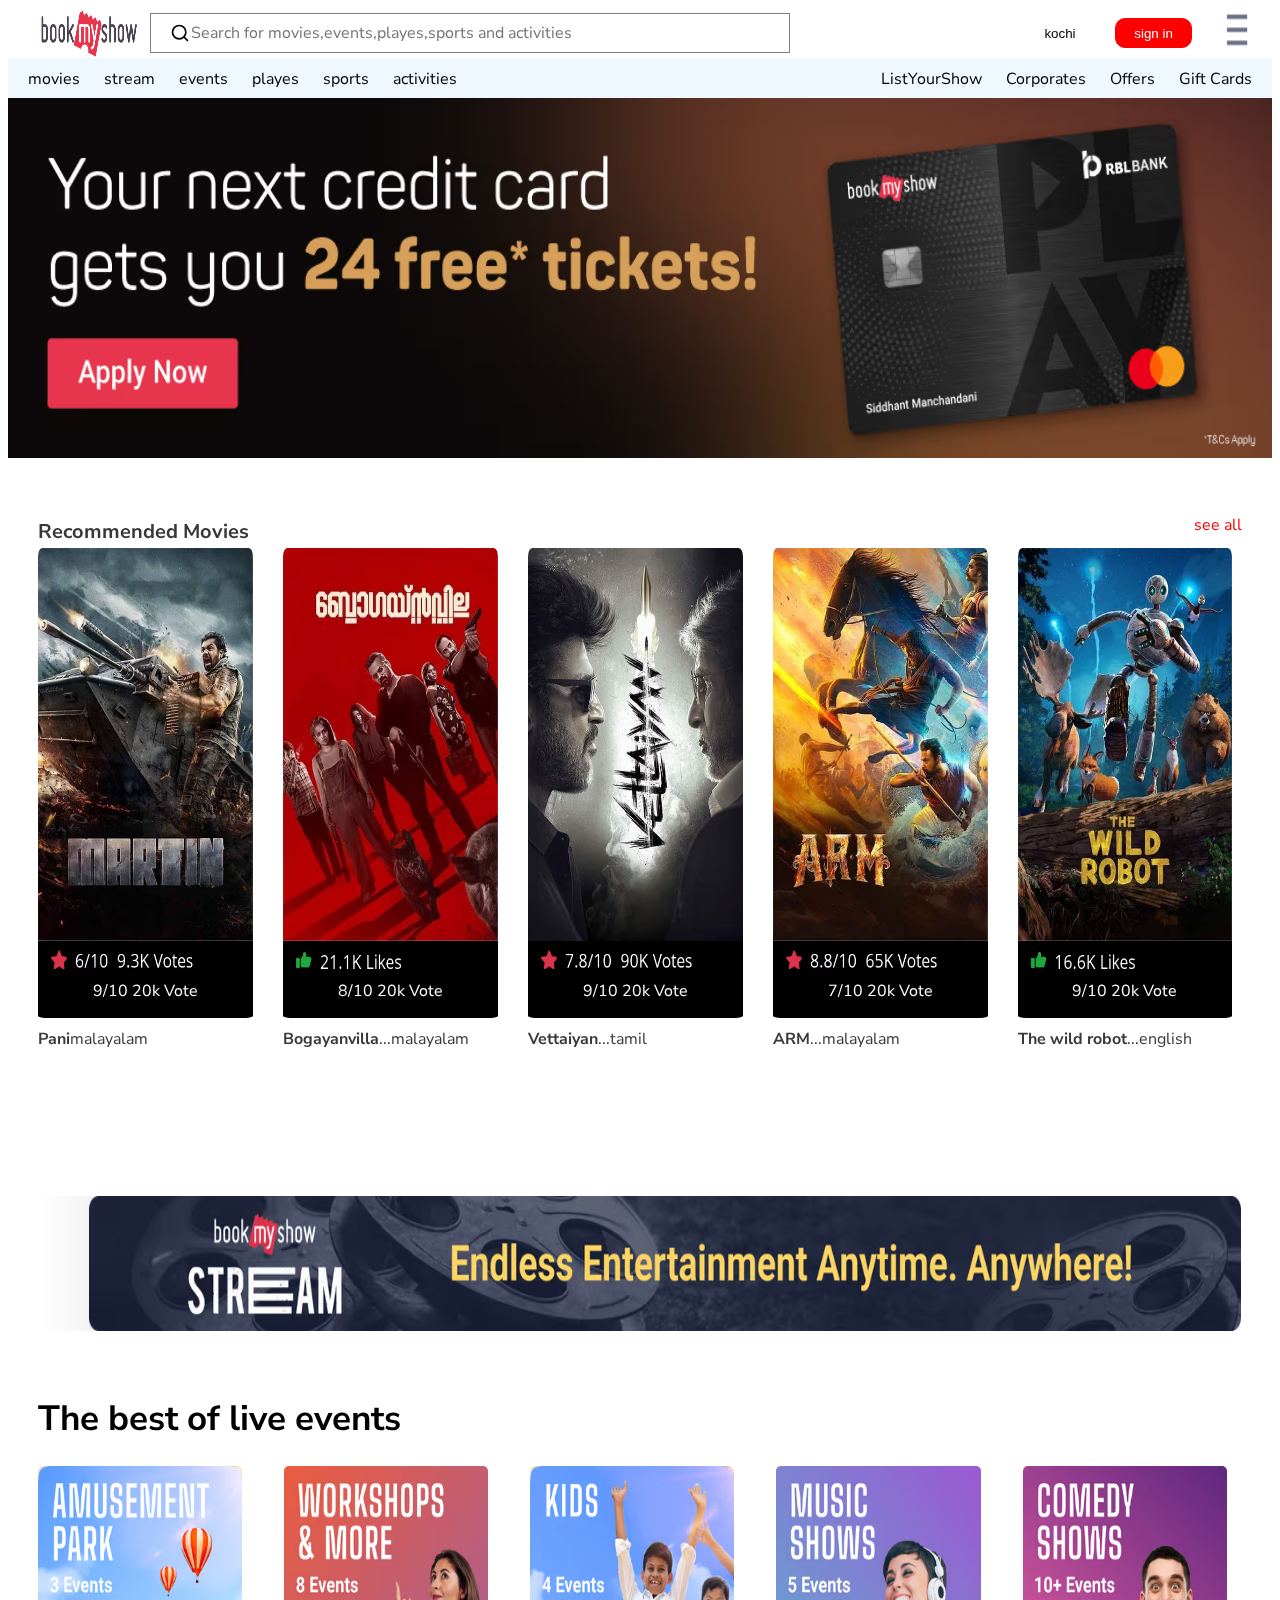
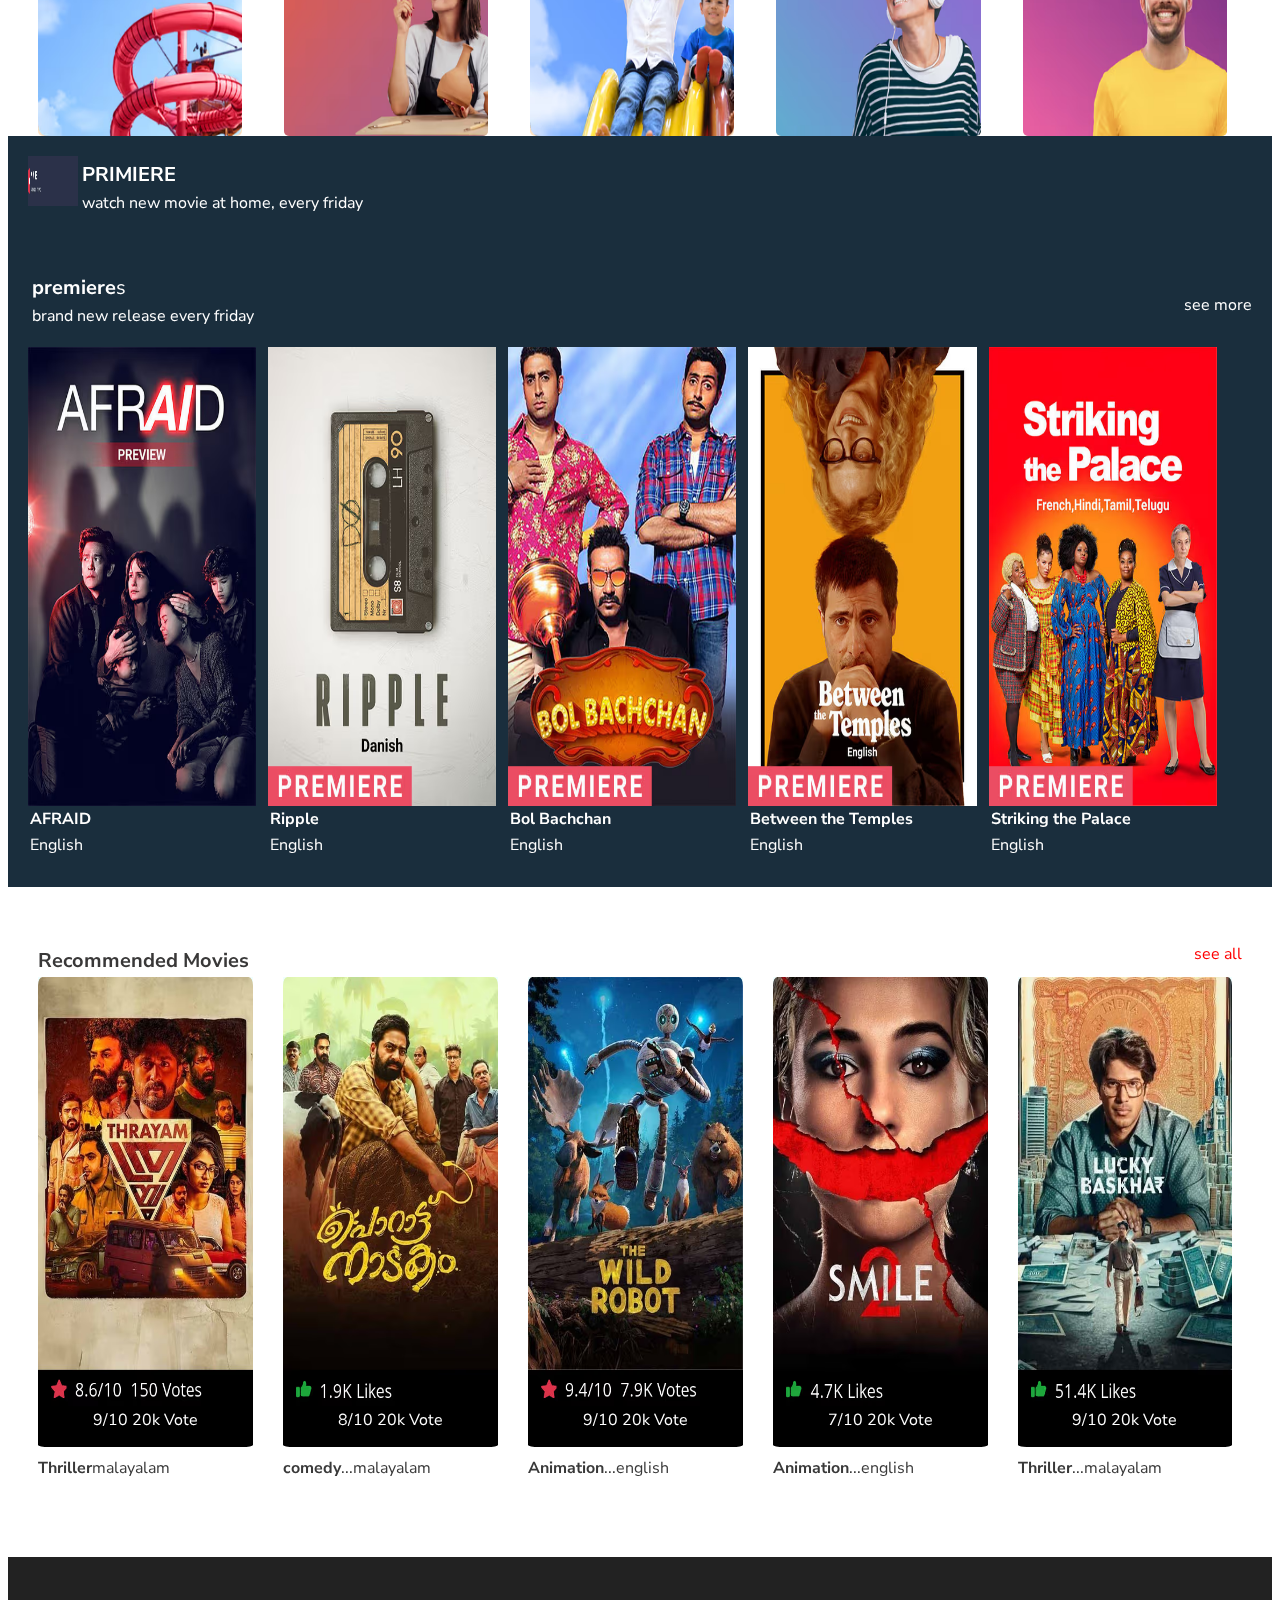
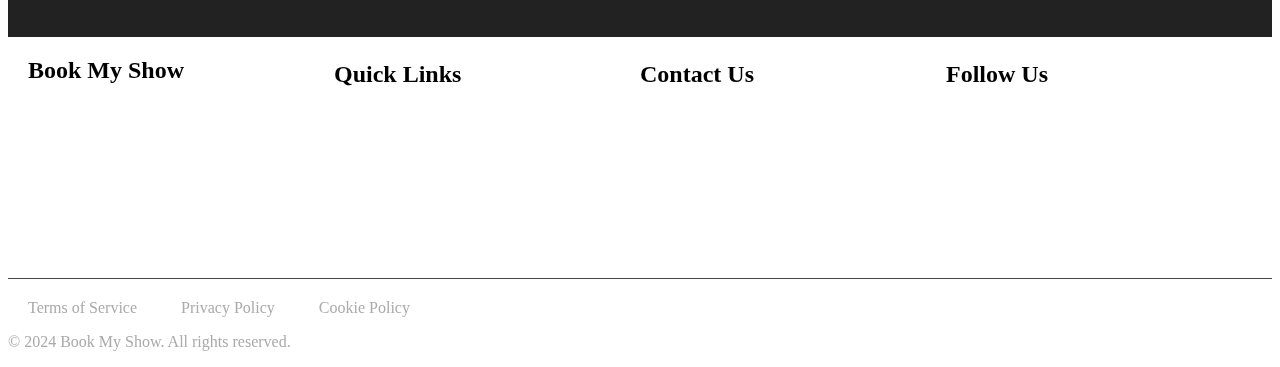
==== commit 292655b6: "bookmyshow" ====
--- a/Bookmyshowprjt/index.html
+++ b/Bookmyshowprjt/index.html
@@ -82,7 +82,7 @@
     <div class="sec2divc">
         <div class="sec2img"><a href="./details.html"><img src="images/recommendmovie1.avif" alt=""></a></div>
         <div class="sec2name"><span>9/10 20k Vote</span></div>
-        <div class="sec2dis"><b>Martin</b>...tamil telungu hindhi</div>
+        <div class="sec2dis"><b>Pani</b>malayalam</div>
     </div>
     <div class="sec2divc">
         <div class="sec2img"><img src="images/rm2.avif" alt=""></div>
@@ -199,42 +199,81 @@
 </div>
 <div class="section2c">
 <div class="sec2divc">
-    <div class="sec2img"><img src="./images/Alien.avif" alt=""></div>
+    <div class="sec2img"><img src="images/rm11.avif" alt=""></div>
     <div class="sec2name"><span>9/10 20k Vote</span></div>
-    <div class="sec2dis"><b>Thrill</b>...english</div>
-</div>
-<div class="sec2divc">
-    <div class="sec2img"><img src="./images/Afraid.avif" alt=""></div>
+    <div class="sec2dis"><b>Thriller</b>malayalam</div>
+</div>
+<div class="sec2divc">
+    <div class="sec2img"><img src="images/rm7.avif" alt=""></div>
     <div class="sec2name">8/10 20k Vote</div>
-    <div class="sec2dis"><b>Thriller</b>...english</div>
-</div>
-<div class="sec2divc">
-    <div class="sec2img"><img src="./images/crow.avif" alt=""></div>
+    <div class="sec2dis"><b>comedy</b>...malayalam</div>
+</div>
+<div class="sec2divc">
+    <div class="sec2img"><img src="images/rm12.avif" alt=""></div>
     <div class="sec2name">9/10 20k Vote</div>
-    <div class="sec2dis"><b>horror</b>...english</div>
-</div>
-<div class="sec2divc">
-    <div class="sec2img"><img src="./images/deadpool&lwolverine.avif" alt=""></div>
+    <div class="sec2dis"><b>Animation</b>...english</div>
+</div>
+<div class="sec2divc">
+    <div class="sec2img"><img src="images/rm9.avif" alt=""></div>
     <div class="sec2name">7/10 20k Vote</div>
     <div class="sec2dis"><b>Animation</b>...english</div>
 </div>
 <div class="sec2divc">
-    <div class="sec2img"><img src="./images/despicable me4.avif" alt=""></div>
+    <div class="sec2img"><img src="images/rm13.avif" alt=""></div>
     <div class="sec2name">9/10 20k Vote</div>
-    <div class="sec2dis"> <b>Animation</b>...english</div>
-</div>
-</div>
-
-<div class="sec31"><img src="images/recommendedmovie nextimg.avif" alt="">
- 
-  <p><b></b></p></div>
-    <div class="sec32"><span><b>The best of live events</b></span> </div>
-    <div class="sec33">
-        <div class="sec33c"><img src="images/Thebestofliveeventsimg1.avif" alt=""></div>
-        <div class="sec33c"><img src="images/Tboleimg2.avif" alt=""></div>
-        <div class="sec33c"><img src="images/Tboleimg3.avif" alt=""></div>
-        <div class="sec33c"><img src="images/Tbole4.avif" alt=""></div>
-        <div class="sec33c"><img src="images/Tbole5.avif" alt=""></div>
-    </div>
-
-    +    <div class="sec2dis"> <b>Thriller</b>...malayalam</div>
+</div>
+</div>
+
+
+<footer class="footer"></footer>
+  <div class="footer-container">
+      <!-- Company Info -->
+      <div class="footer-section company-info">
+          <h2>Book My Show</h2>
+          <p>Your one-stop destination for booking tickets to movies, concerts, and events.</p>
+      </div>
+
+      <!-- Quick Links -->
+      <div class="footer-section quick-links">
+          <h3>Quick Links</h3>
+          <ul>
+              <li><a href="#">Movies</a></li>
+              <li><a href="#">Events</a></li>
+              <li><a href="#">Offers</a></li>
+              <li><a href="#">Gift Cards</a></li>
+          </ul>
+      </div>
+
+      <!-- Contact Information -->
+      <div class="footer-section contact-info">
+          <h3>Contact Us</h3>
+          <p>Email: <a href="mailto:support@bookmyshow.com">support@bookmyshow.com</a></p>
+          <p>Phone: +1 (234) 567-8900</p>
+          <p>Address: 123 Movie Lane, Cinema City, CA 12345</p>
+      </div>
+
+      <!-- Social Media Links -->
+      <div class="footer-section social-media">
+          <h3>Follow Us</h3>
+          <a href="#">Facebook</a>
+          <a href="#">Twitter</a>
+          <a href="#">Instagram</a>
+      </div>
+  </div>
+
+  <!-- Legal Links -->
+  <div class="footer-legal">
+      <a href="#">Terms of Service</a>
+      <a href="#">Privacy Policy</a>
+      <a href="#">Cookie Policy</a>
+  </div>
+
+  <!-- Copyright -->
+  <div class="footer-copyright">
+      <p>&copy; 2024 Book My Show. All rights reserved.</p>
+  </div>
+</footer>
+  </body>
+</html>
+
--- a/Bookmyshowprjt/style.css
+++ b/Bookmyshowprjt/style.css
@@ -123,4 +123,269 @@
   }
   ::-webkit-scrollbar-thumb:hover {
     background-color: rgb(46, 41, 41);
-  }+  }
+
+  .section2{
+    display: flex;
+    justify-content: space-between;
+    font-family: "Nunito Sans", sans-serif;
+    margin-top: 40px;
+}
+.sec2left{
+    background-color: rgb(255, 255, 255);
+    height:30px;
+    margin-left: 30px;
+    color: rgb(57, 56, 56);
+    font-size: 20px;
+}
+.sec2right{
+    background-color: rgb(255, 255, 255);
+    height:30px;
+    margin-right: 30px;
+    color: red;
+    
+}
+.section2c{
+    display: flex;
+    /* background-color: aqua; */
+    width: 100%;
+    height:60vh;
+    /* flex-wrap: wrap; */
+    margin-top: 20px;
+    font-family: "Nunito Sans", sans-serif;
+}
+.sec2divc{
+    width:17%;
+    background-color: rgb(255, 255, 255);
+    margin-left: 30px;
+}
+.sec2img{
+    width: 100%;
+    height:80%;
+    background-color: azure;
+}
+.sec2img img{
+    width: 100%;
+    height: 100%;
+    border-top-left-radius: 2%;
+    border-top-right-radius: 2%;
+}
+.sec2name{
+    width: 100%;
+    height:7%;
+    background-color: black;
+    color: rgb(255, 255, 255);
+    text-align: center;
+    border-bottom-left-radius:5% ;
+    border-bottom-right-radius:5% ;
+}
+.sec2dis{
+    background-color: white;
+    color: rgb(57, 57, 57);
+    margin-top: 10px;
+}
+/* section3 */
+.sec31{
+    background-image:linear-gradient(to right,rgb(255, 255, 255),rgb(0, 0, 0));
+    width: 95%;
+    height:15vh;
+    border-radius:15px;
+    margin-left: 30px;
+    object-fit: cover;
+    margin-top: 12vh;
+    font-family: "Nunito Sans", sans-serif;
+}
+.sec31 img{
+    width:90vw;
+    height:15vh;
+    margin-left: 4vw;
+}
+.sec31 span{
+    position: absolute;
+    top: 150vh;
+    left:13vw;
+    color: rgb(89, 87, 87);
+    font-size: 35px;
+}
+.sec31 p{
+    position: absolute;
+    left:35vw;
+    top: 142vh;
+    font-size: 30px;
+    color: rgb(241, 234, 25);
+}
+.sec32{
+    background-color: rgb(255, 255, 255);
+    width:95%;
+    height:15vh;
+    margin-left:30px;
+}
+.sec32 span{
+    position: absolute;
+    top: 155vh;
+    font-size: 35px;
+    font-family: "Nunito Sans", sans-serif;
+}
+.sec33{
+    height: 30vh;
+    width: 95%;
+    background-color: rgb(255, 255, 255);
+    margin-left: 30px;
+    display: flex;
+    /* flex-wrap: wrap; */
+    gap:42px
+}
+.sec33c{
+    width:17%;
+    background-color: bisque;
+    height: 100%;
+    border-radius: 5px;
+}
+.sec33c img{
+    width: 100%;
+    height: 100%;
+    border-radius: 5px;
+}
+
+.section4 {
+    width: 100%;
+    height: auto;
+    background-color: rgb(26, 46, 61);
+    margin-top: 0px;
+    font-family: "Nunito Sans", sans-serif;
+  }
+
+  .sec41 img {
+    width: 50px;
+    height: 50px;
+    margin-top: 20px;
+    margin-left: 20px;
+  }
+  .sec41 {
+    display: flex;
+    background-color: rgb(26, 46, 61);
+  }
+  .sec41head2 {
+    margin-top: 5px;
+  }
+  ul {
+    list-style-type: none;
+    padding: 2px;
+    color: white;
+  }
+  .sec4li1 {
+    font-size: 20px;
+  }
+  .sec42 {
+    background-color: rgb(26, 46, 61);
+    margin-left: 20px;
+    margin-top: 20px;
+    display: flex;
+    justify-content: space-between;
+    margin-right: 20px;
+    color: white;
+  }
+  .sec42right {
+    margin-top: 40px;
+  }
+  .sec43 {
+    height: 60vh;
+    background-color: rgb(26, 46, 61);
+    width: 95%;
+    gap: 12px;
+    margin-left: 20px;
+    display: flex;
+    flex-wrap: wrap;
+  }
+  .sec43c {
+    width: 19%;
+    height: 100%;
+    background-color: rgb(26, 46, 61);
+  }
+  .sec43img {
+    width: 100%;
+    height: 85%;
+    background-color: rgb(26, 46, 61);
+  }
+  .sec43img img {
+    width: 100%;
+    height: 100%;
+  }
+  li {
+    list-style-type: none;
+    padding: 2px;
+    color: white;
+  }
+
+
+  .footer {
+    background-color: #222;
+    color: #fff;
+    padding: 40px 0;
+    text-align: center;
+    font-family: Arial, sans-serif;
+    margin-top: 40px;
+}
+
+.footer-container {
+    max-width: 100%;
+    margin: auto;
+    display: flex;
+    justify-content: space-between;
+    flex-wrap: wrap;
+    padding: 0 20px;
+}
+
+.footer-section {
+    flex: 1;
+    min-width: 200px;
+    margin-bottom: 20px;
+}
+
+.footer-section h2, 
+.footer-section h3 {
+    font-size: 24px;
+    margin-bottom: 10px;
+}
+
+.footer-section p,
+.footer-section a {
+    font-size: 16px;
+    color: #fff;
+    text-decoration: none;
+    margin: 5px 0;
+}
+
+.footer-section a:hover {
+    text-decoration: underline;
+}
+
+.footer-section ul {
+    list-style: none;
+    padding: 0;
+}
+
+.footer-section ul li {
+    margin-bottom: 10px;
+}
+
+.footer-legal {
+    margin-top: 20px;
+    border-top: 1px solid #444;
+    padding-top: 20px;
+}
+
+.footer-legal a {
+    color: #aaa;
+    text-decoration: none;
+    margin: 0 20px;
+}
+
+.footer-legal a:hover {
+    text-decoration: underline;
+}
+
+.footer-copyright {
+    margin-top: 10px;
+    color:#aaa;
+}